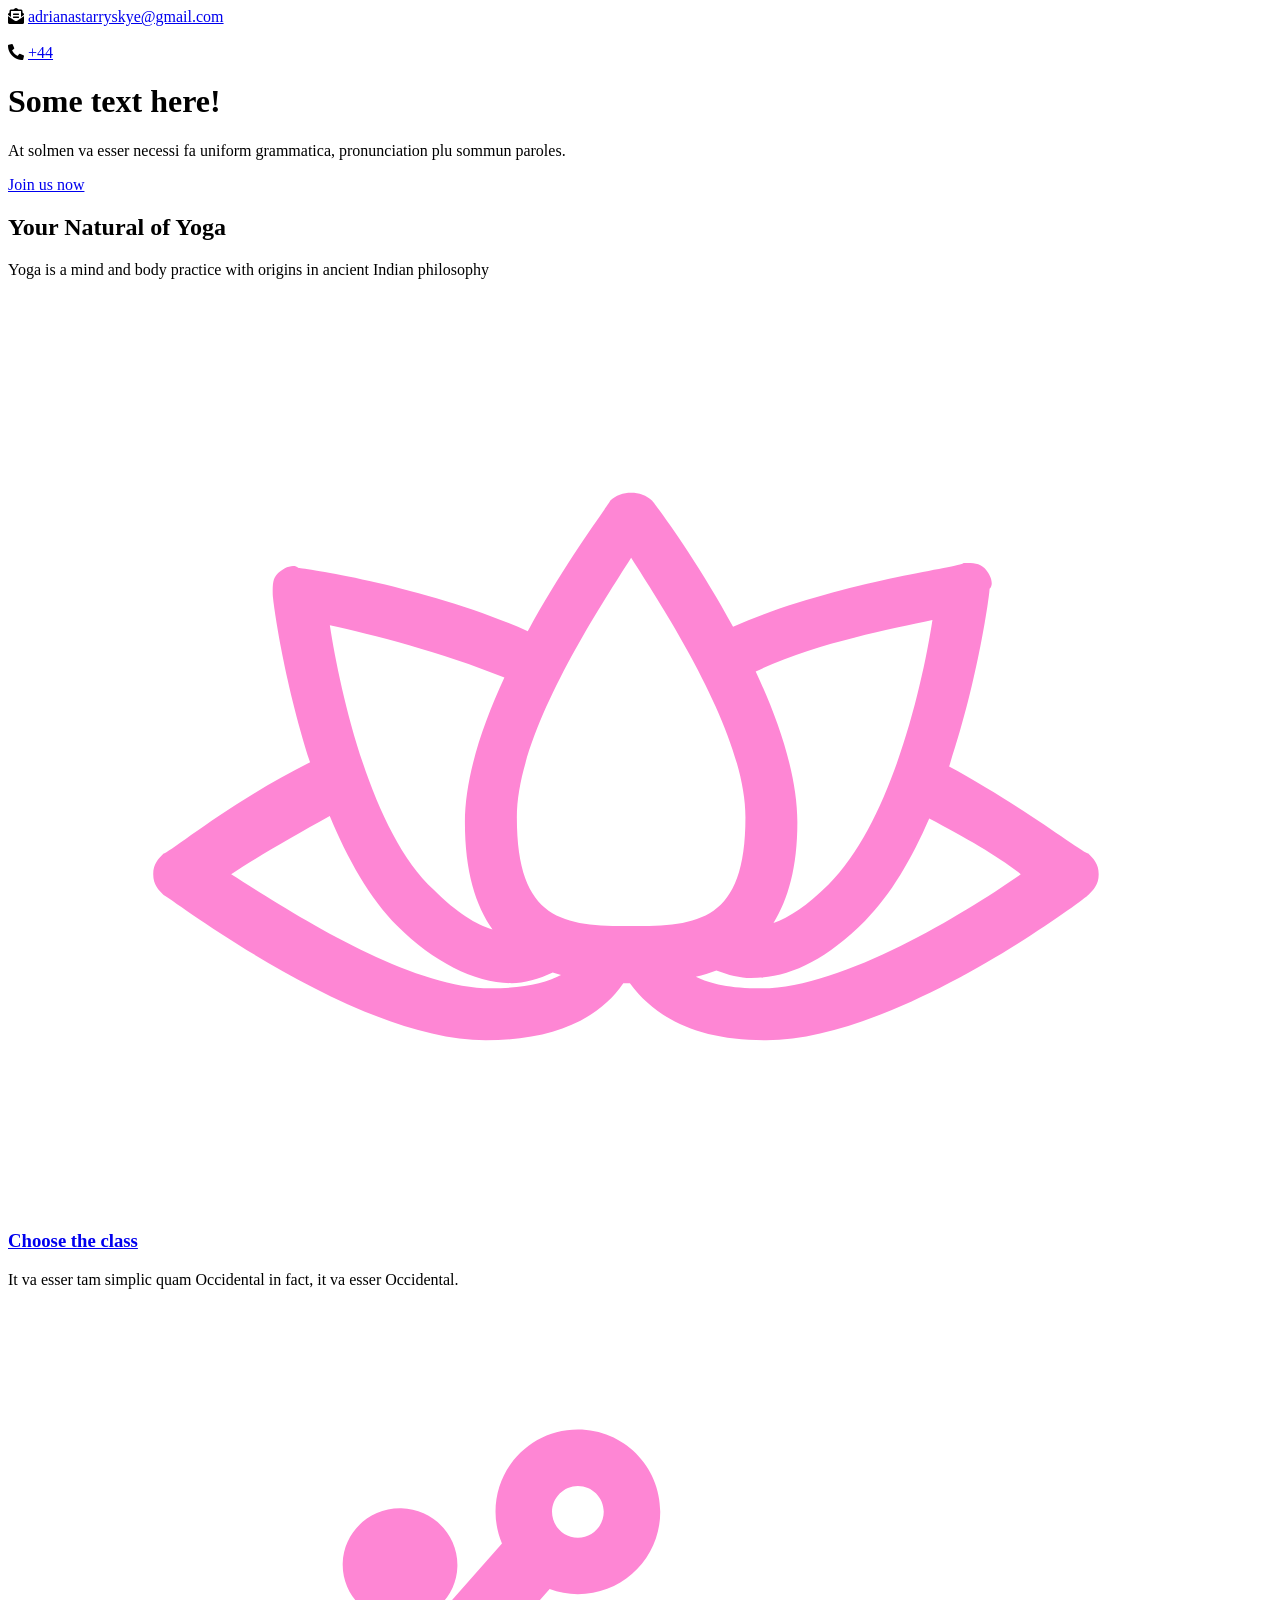
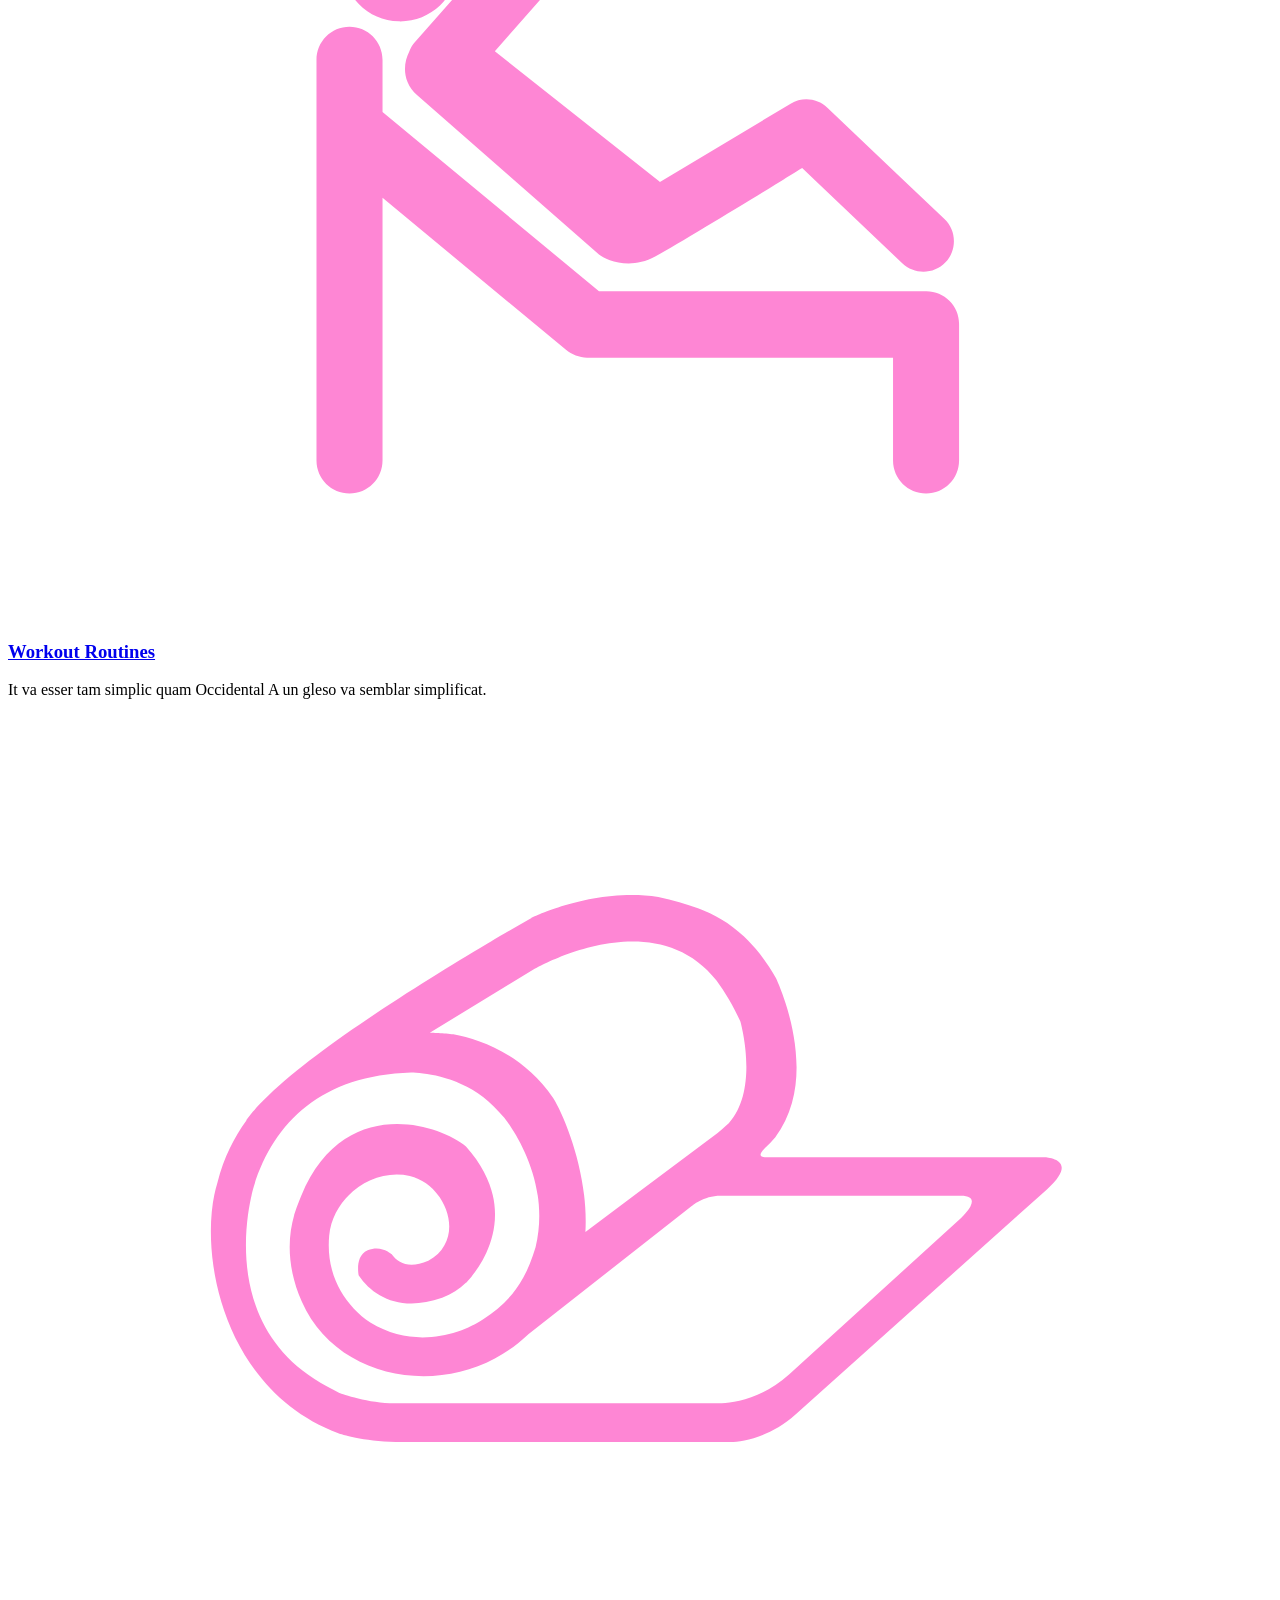
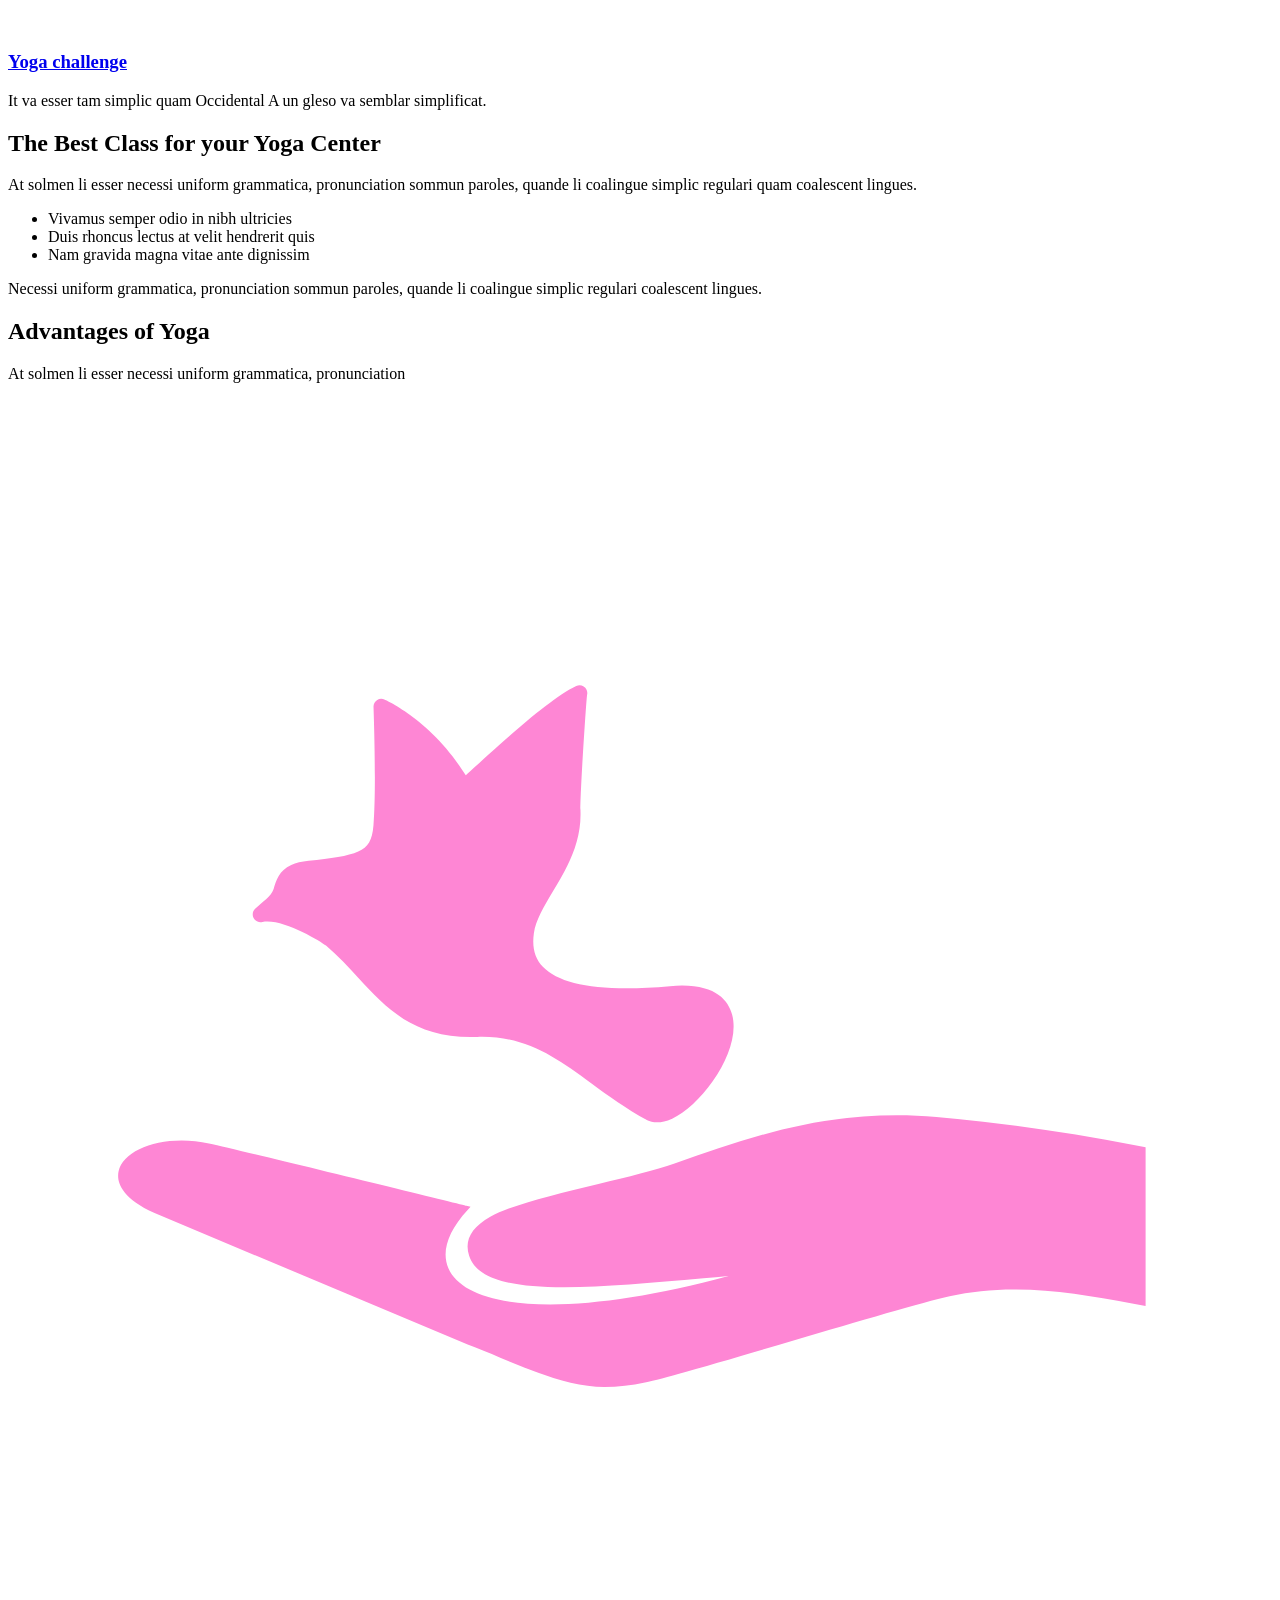
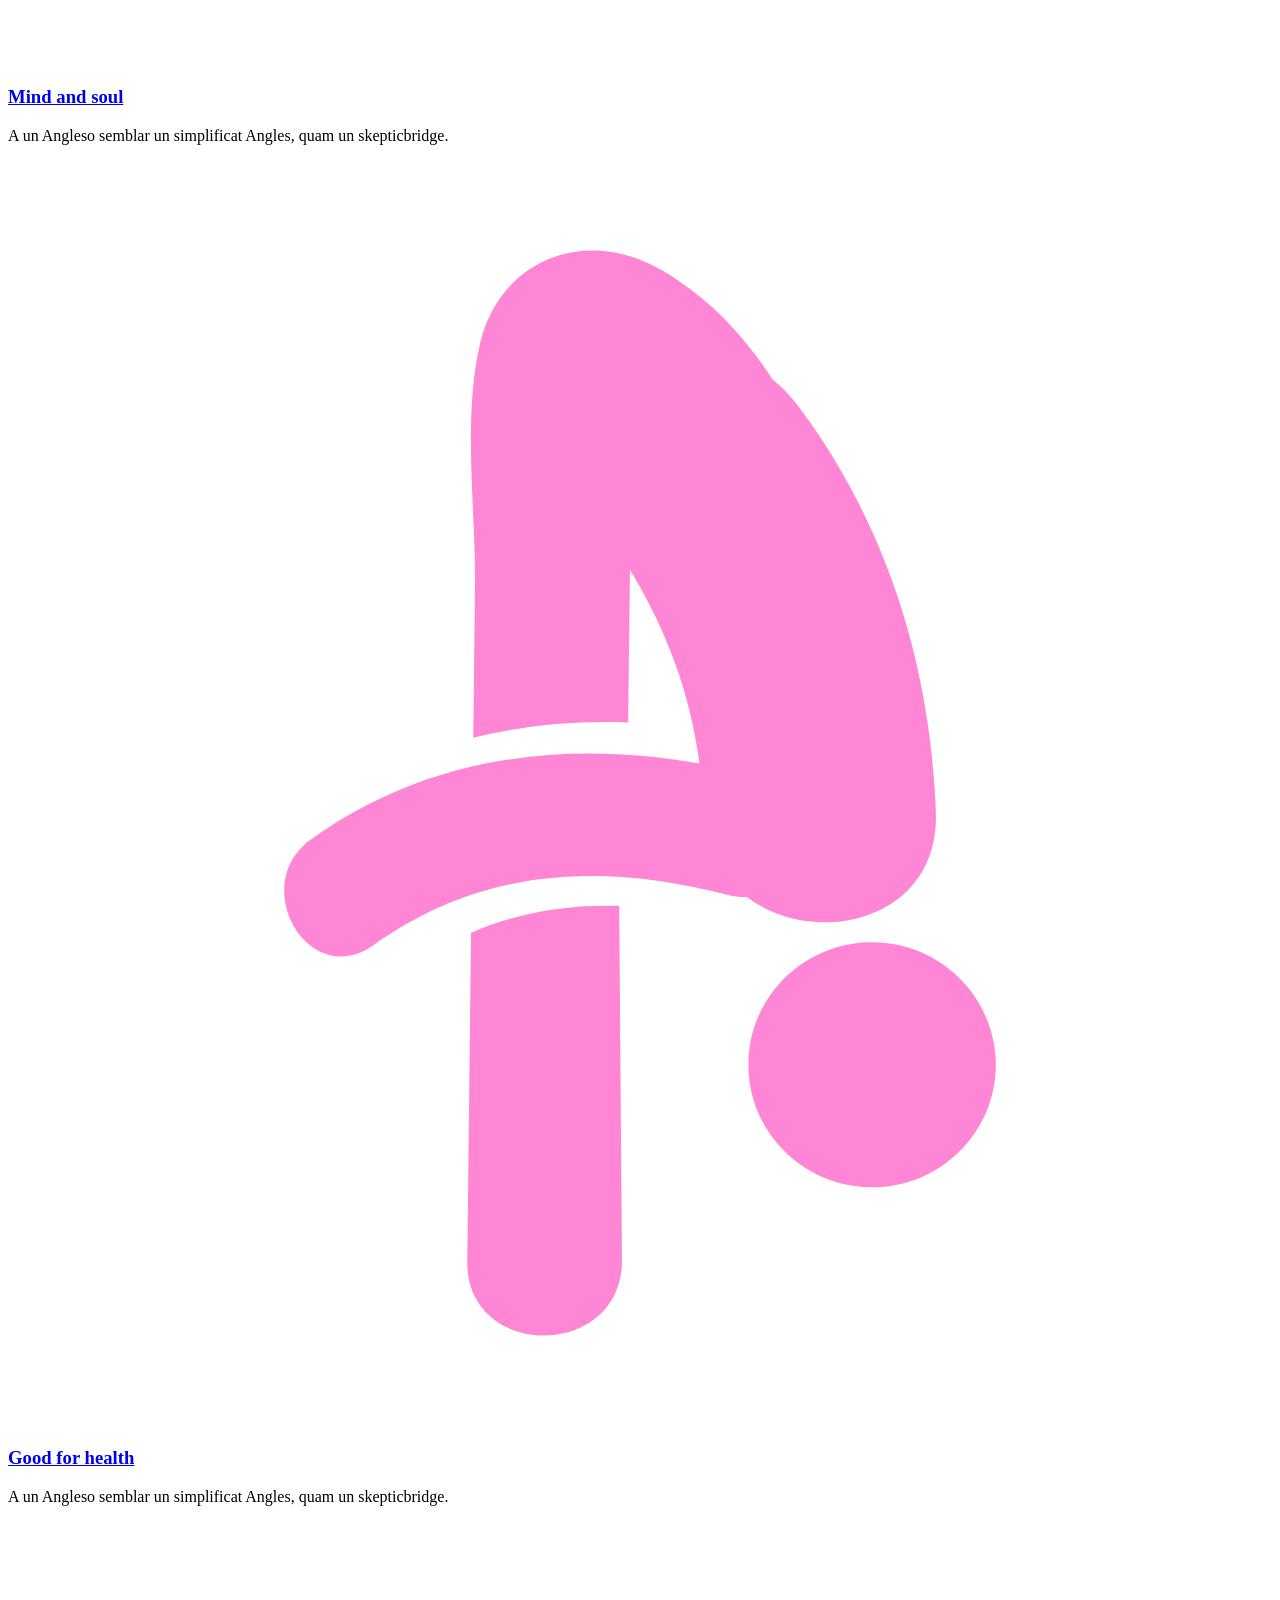
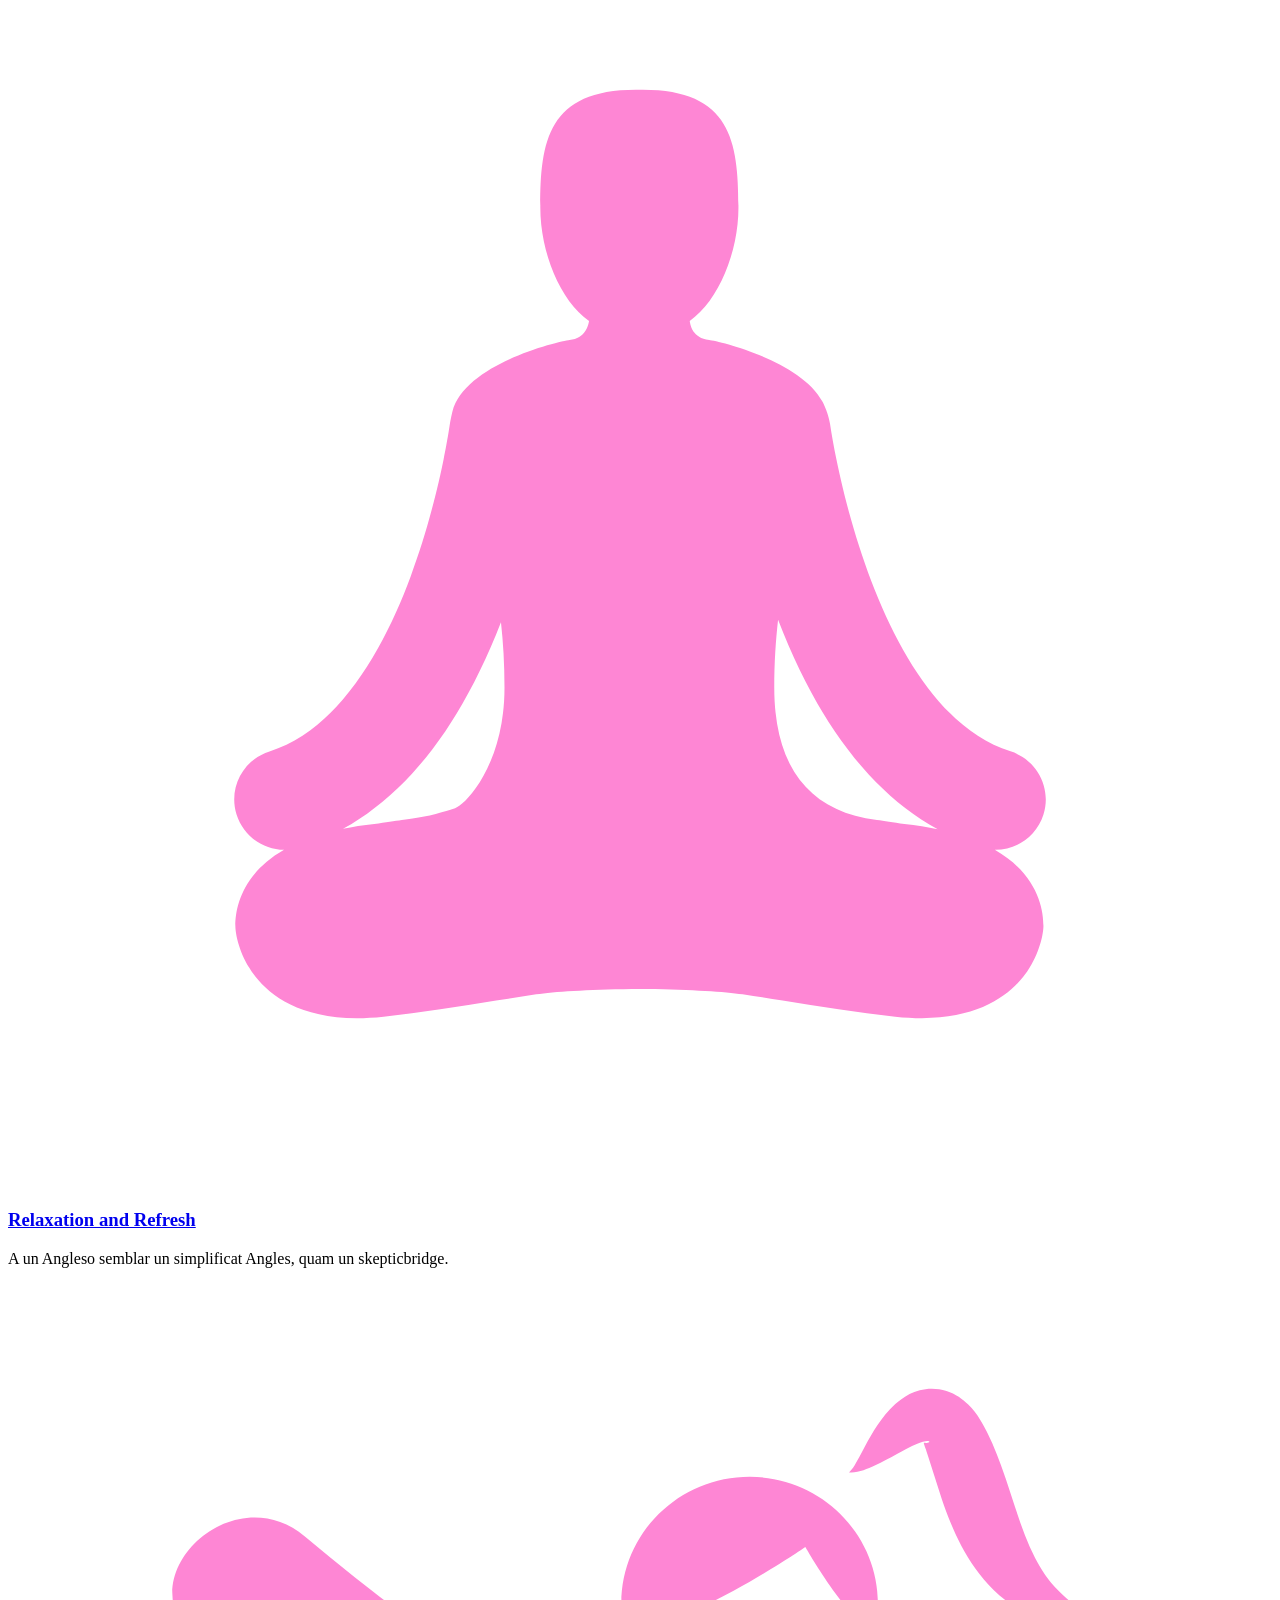
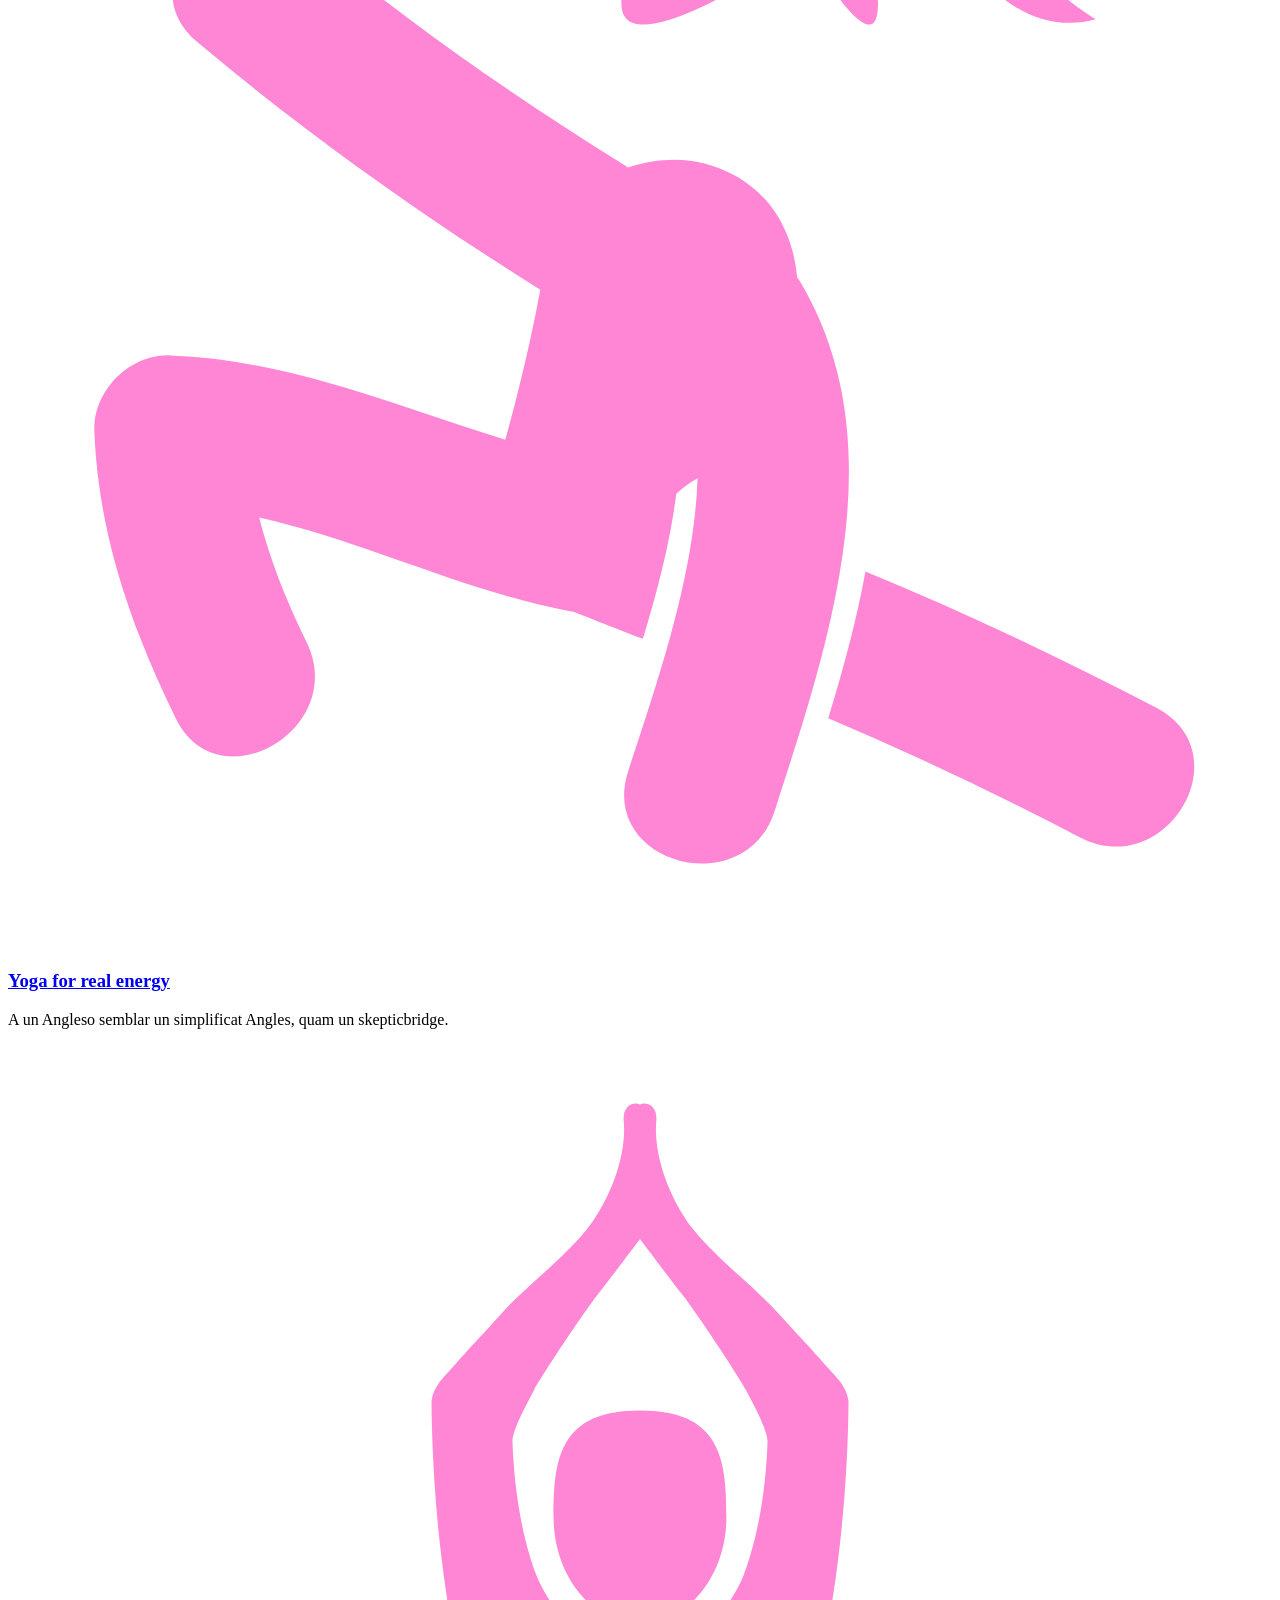
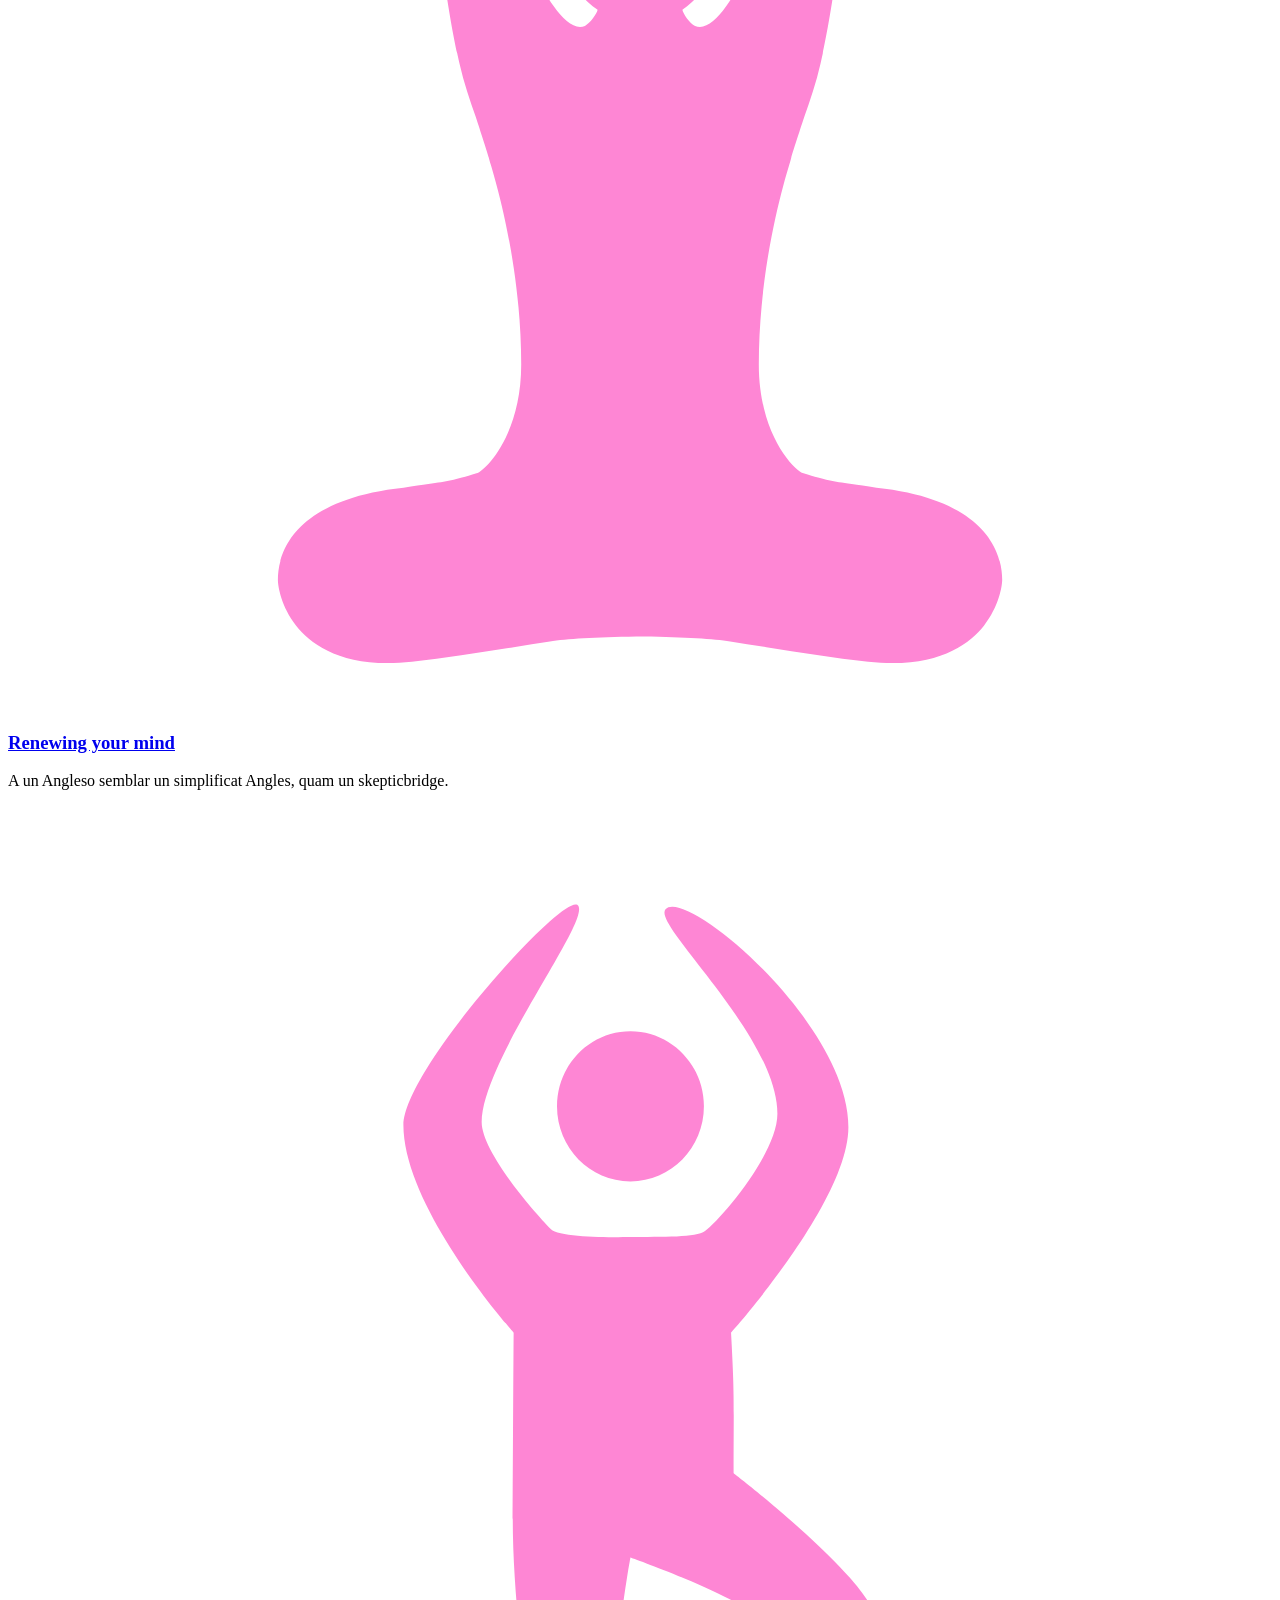
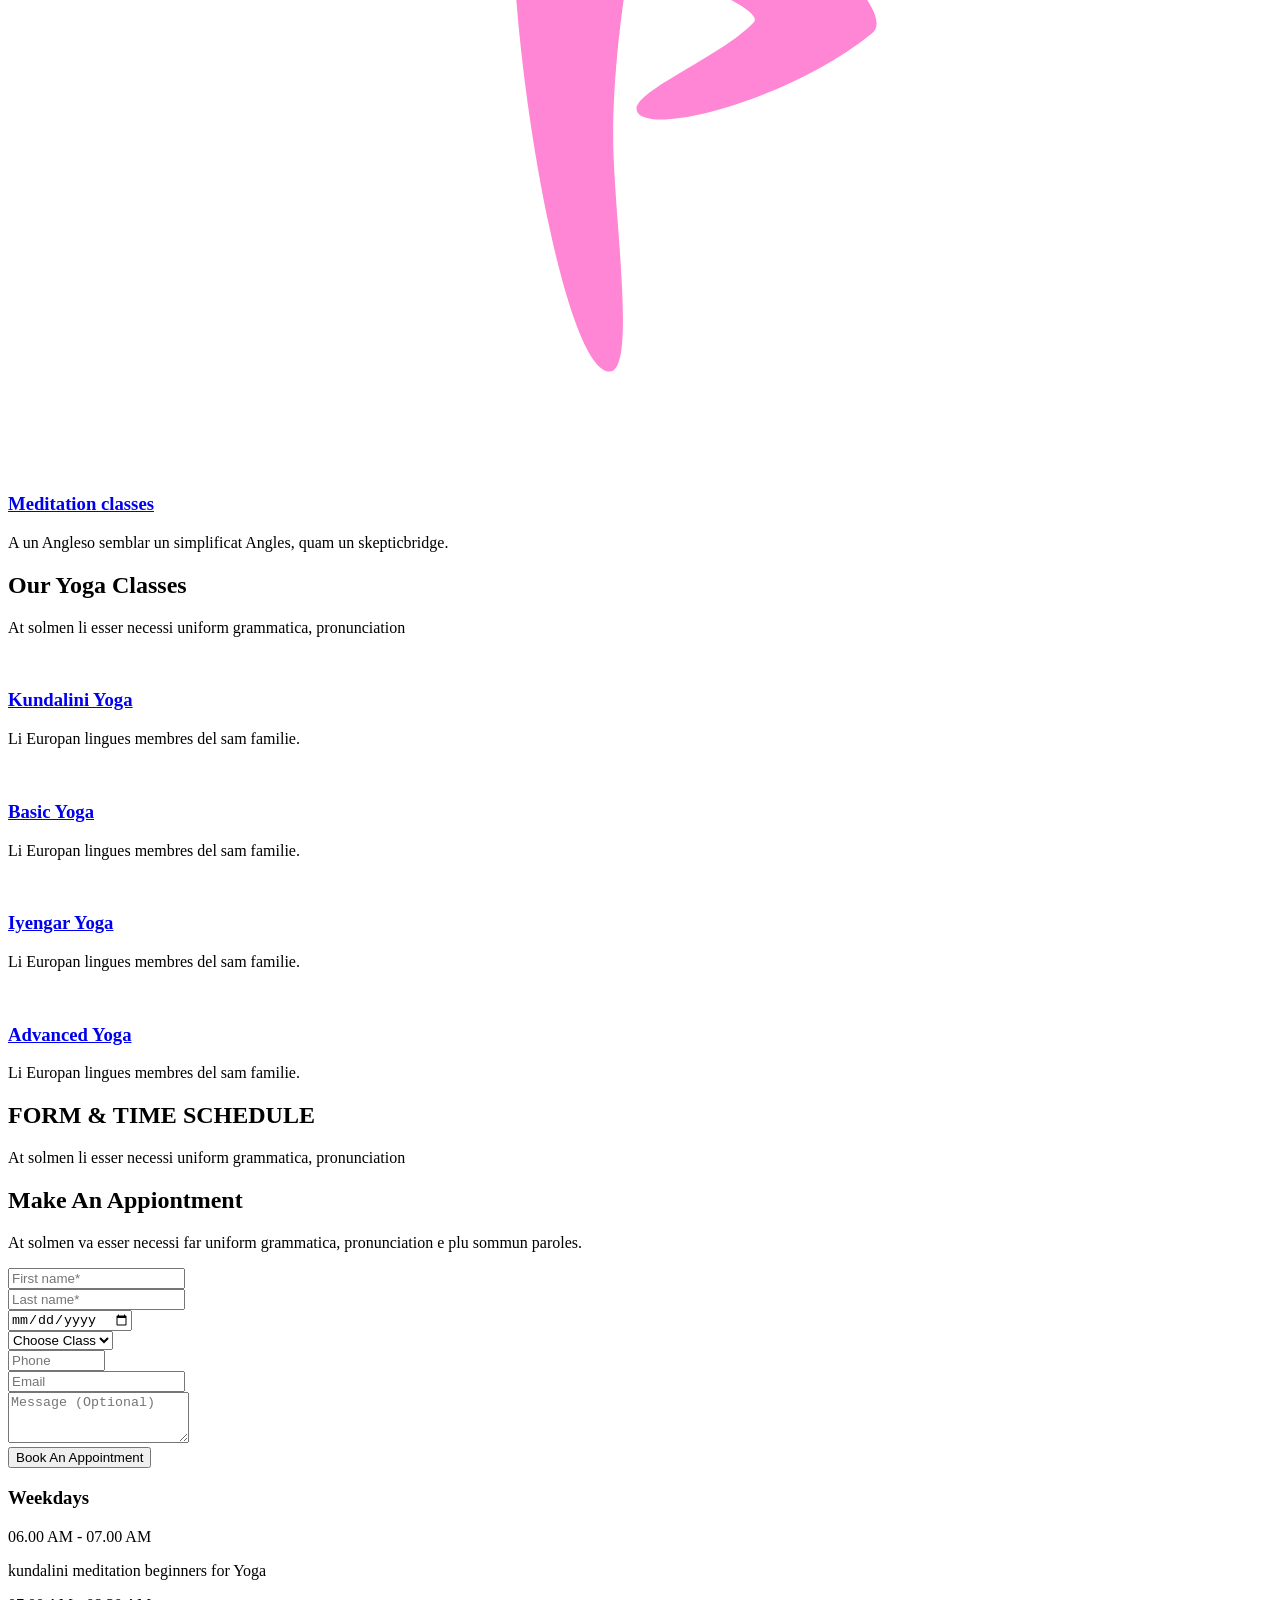
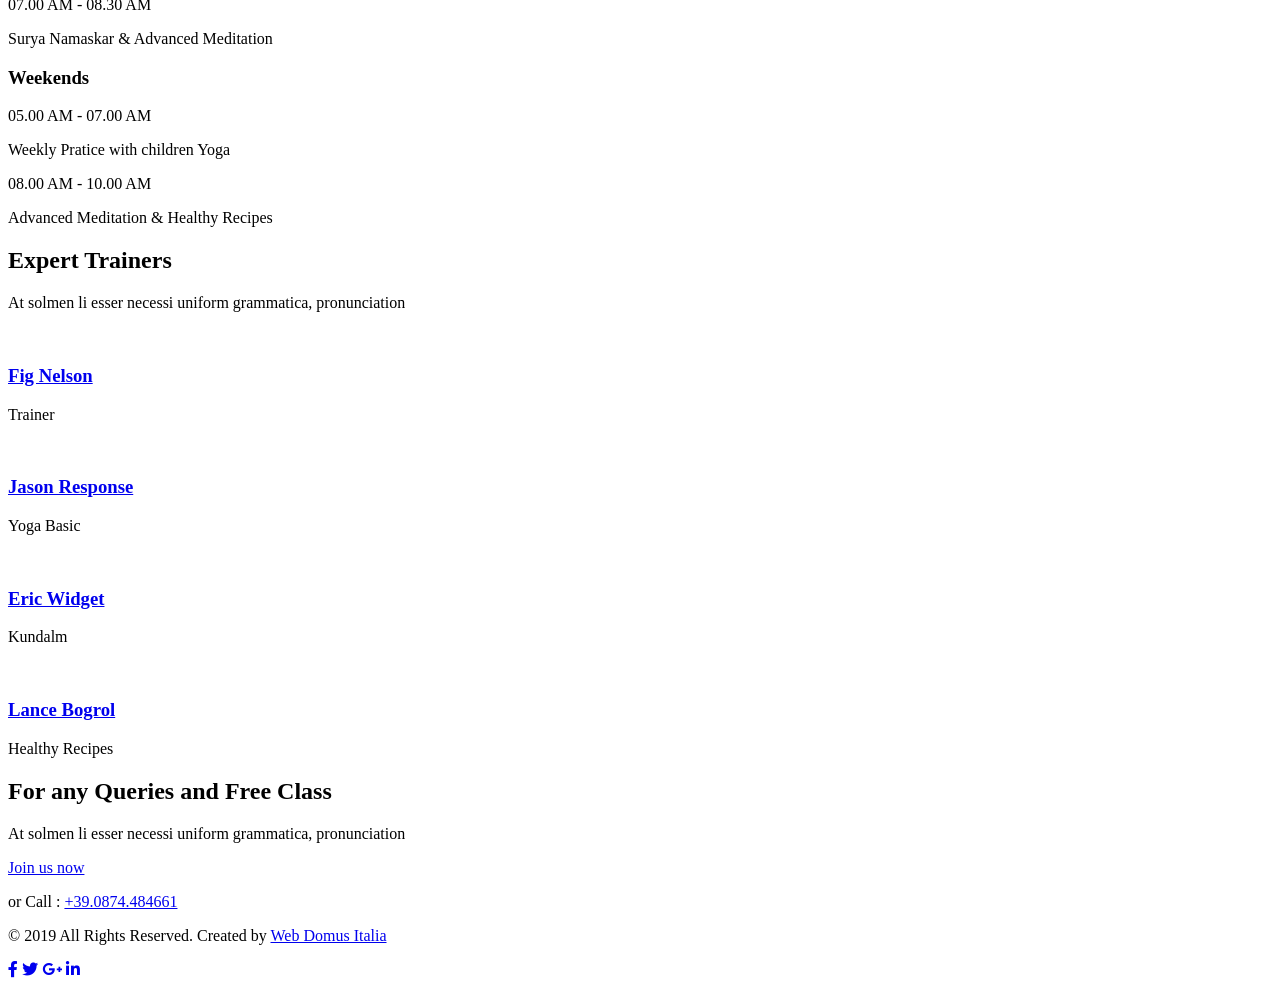
==== index.html @ e13ecb6a "Add files via upload" ====
<!DOCTYPE html>
<html lang="en">
  <head>
    <!-- Required meta tags -->
    <meta charset="utf-8">
    <meta name="viewport" content="width=device-width, initial-scale=1, shrink-to-fit=no">
    <meta name="description" content="Free Template">

    <!-- Bootstrap CSS -->
    <link rel="stylesheet" type="text/css" href="bootstrap/css/bootstrap.min.css">
    <link rel="stylesheet" type="text/css" href="bootstrap/css/bootstrap-grid.css">

    <!--Stylesheet-->
    <link rel="stylesheet" type="text/css" href="css/normailze.css">
    <link rel="stylesheet" type="text/css" href="css/style.css">
    <link rel="stylesheet" type="text/css" href="css/responsive.css">

    <!--Font-->
    <link rel="stylesheet" type="text/css" href="font/web-font.css">
    <link href="https://cdnjs.cloudflare.com/ajax/libs/font-awesome/5.10.2/css/all.min.css" rel="stylesheet">

    <title>Starry Sky Readings</title>
  </head>
  <body>
    <div class="main-container yoga-template">
      <!--Banner section-->
      <div class="banner">
        <div class="banner-overlay"></div>
        <div class="inside-container top-bar">
          <div class="row">
            <div class="col-md-4 top-bar-left order-2 order-md-12">
              <i class="fas fa-envelope-open-text"></i> 
              <a href="mailto:info@webdomus.net">adrianastarryskye@gmail.com
                </a>
            </div>    
            <div class="col-md-4 logo order-1 order-md-12">
              <img class="logo-img" src="img/logo1.png" alt="">
            </div> 
            <div class="col-md-4 top-bar-right order-3 order-md-12">
              <i class="fas fa-phone-alt"></i> 
              <a href="tel:+39.0874.484661">+44 </a>
            </div>       
          </div>      
        </div>
        <div class="inside-container banner-content">
          <div class="row">
            <div class="col-12 content-col">
              <h1 class="site-title">Some text here!</h1>
              <p class="site-title-desc">At solmen va esser necessi fa uniform grammatica, pronunciation plu sommun paroles.</p>
              <a class="banner-btn" href="#">Join us now</a>
            </div>
          </div>
        </div>
      </div>
      <!--Service-->
      <div class="inside-container service-section">
        <div class="row sections-detail">
          <div class="col-12">
            <h2 class="section-title">Your Natural of Yoga</h2>
            <p class="section-title-desc">Yoga is a mind and body practice with origins in ancient Indian philosophy</p>
          </div>
        </div>
        <div class="row service-detail">
         
            <div class="col-lg-4">
              <svg version="1.1" class="service-detail-img" id="Layer_1" xmlns="http://www.w3.org/2000/svg" xmlns:xlink="http://www.w3.org/1999/xlink" x="0px" y="0px"
                         viewBox="0 0 90 65" style="enable-background:new 0 0 90 65;" xml:space="preserve">
                      <g id="Icon_3_">
                        <g>
                          <path style="fill-rule:evenodd;clip-rule:evenodd;fill:#FE86D4;" d="M76.92,39.764c-0.337,0-4.672-3.362-9.909-6.196
                            c2.071-6.184,2.881-12.203,2.881-12.646c0.37-0.369,0-1.108-0.37-1.478c-0.37-0.369-0.74-0.369-1.479-0.369
                            c-0.348,0.347-9.207,1.352-16.416,4.544c-2.682-4.936-5.582-8.782-5.778-8.978c-0.74-0.739-2.219-0.739-2.959,0
                            c-0.2,0.396-3.17,4.323-5.881,9.295c-7.187-3.195-15.964-4.492-16.312-4.492c-0.37-0.369-1.11,0-1.479,0.37
                            c-0.37,0.369-0.37,0.739-0.37,1.478c0,0.428,0.747,6.037,2.659,11.977c-5.763,2.889-10.076,6.495-10.427,6.495
                            c-0.37,0.369-0.74,0.739-0.74,1.478c0,0.739,0.37,1.108,0.74,1.478c0.74,0.369,13.686,10.344,22.933,10.344
                            c4.701,0,7.979-1.411,9.798-4.064h0.47c1.964,2.653,5.001,4.064,9.706,4.064c9.247,0,22.563-9.975,22.933-10.344
                            c0.37-0.37,0.74-0.739,0.74-1.478C77.66,40.503,77.29,40.134,76.92,39.764z M65.823,23.139c-0.74,4.803-2.959,14.408-7.398,18.842
                            c-1.539,1.537-2.815,2.346-3.921,2.741c1.036-1.685,1.701-3.949,1.701-7.175c0-3.318-1.295-7.16-2.967-10.74
                            C57.512,24.765,62.846,23.801,65.823,23.139z M35.344,27.24c-1.59,3.44-2.811,7.094-2.811,10.307c0,3.506,0.762,5.919,1.968,7.633
                            c-1.165-0.355-2.519-1.164-4.187-2.83c-4.439-4.064-6.658-14.039-7.398-18.842C25.879,24.166,30.887,25.411,35.344,27.24z
                             M34.379,49.37c-5.915,0-14.422-5.542-18.491-8.128c1.805-1.201,4.346-2.649,7.021-4.138c1.254,3.019,2.833,5.856,4.816,7.832
                            C30.314,47.522,33.273,49,35.862,49c0.877,0,1.953-0.299,2.926-0.761c0.196,0.063,0.388,0.126,0.588,0.177
                            C38.307,48.974,36.743,49.37,34.379,49.37z M44.37,44.937c-4.809,0-8.138-0.37-8.138-7.758c0-5.911,5.548-14.408,8.138-18.472
                            c2.589,4.064,8.138,12.561,8.138,18.472C52.507,44.567,49.178,44.937,44.37,44.937z M53.617,49.37
                            c-2.193,0-3.628-0.34-4.642-0.835c0.503-0.118,0.995-0.266,1.465-0.443c0.84,0.322,1.705,0.54,2.437,0.54
                            c2.589,0,5.179-1.109,8.138-4.064c1.861-1.858,3.362-4.474,4.579-7.285c2.719,1.426,5.075,2.808,6.518,3.96
                            C68.412,43.828,59.535,49.37,53.617,49.37z"/>
                        </g>
                      </g>
                      </svg>
              <a href="#"><h3 class="service-title">Choose the class</h3></a>
              <p class="service-desc">It va esser tam simplic quam Occidental in fact, it va esser Occidental.</p>
          </div>
          <div class="col-lg-4">
            <svg version="1.1" class="service-detail-img" id="Layer_1" xmlns="http://www.w3.org/2000/svg" xmlns:xlink="http://www.w3.org/1999/xlink" x="0px" y="0px"
               viewBox="0 0 90 65" style="enable-background:new 0 0 90 65;" xml:space="preserve">
            <g id="Icon_4_">
              <g>
                <path style="fill-rule:evenodd;clip-rule:evenodd;fill:#FE86D4;" d="M65.393,41.745c-0.073,0-23.313,0-23.313,0L26.667,28.974
                  v-3.708c0-1.309-1.066-2.351-2.351-2.351c-1.309,0-2.351,1.066-2.351,2.351V53.79c0,1.309,1.066,2.351,2.351,2.351
                  c1.309,0,2.351-1.066,2.351-2.351V35.081l13.062,10.833c0.412,0.339,0.945,0.557,1.502,0.557h21.786v7.319
                  c0,1.309,1.066,2.351,2.351,2.351c1.309,0,2.351-1.066,2.351-2.351v-9.694C67.743,42.812,66.677,41.745,65.393,41.745z
                   M27.83,22.527c2.229,0.049,4.12-1.696,4.168-3.926c0.048-2.23-1.745-4.071-3.999-4.12c-2.254-0.048-4.12,1.697-4.168,3.926
                  C23.783,20.637,25.577,22.479,27.83,22.527z M28.994,23.981c-0.194,0.218-0.339,0.46-0.436,0.727
                  c-0.388,0.751-0.557,2.06,0.582,3.078L42.08,39.128c0.436,0.364,2.181,1.139,3.999,0.145c2.666-1.478,10.469-6.301,10.469-6.301
                  l7.125,6.786c0.872,0.824,2.254,0.8,3.078-0.073c0.824-0.872,0.8-2.254-0.073-3.078l-8.336-7.925
                  c-0.703-0.679-1.769-0.8-2.617-0.291l-9.306,5.574c-0.048-0.048-0.097-0.097-0.17-0.145L34.664,24.66l3.902-4.435
                  c0.63,0.242,1.309,0.364,2.011,0.364c3.247,0,5.865-2.617,5.865-5.865c0-3.248-2.617-5.865-5.865-5.865
                  c-3.247,0-5.865,2.617-5.865,5.865c0,0.8,0.17,1.551,0.46,2.254L28.994,23.981z M40.577,12.882c1.018,0,1.842,0.824,1.842,1.842
                  s-0.824,1.842-1.842,1.842c-1.018,0-1.842-0.824-1.842-1.842S39.584,12.882,40.577,12.882z"/>
              </g>
            </g>
            </svg>
            <a href="#"><h3 class="service-title">Workout Routines</h3></a>
            <p class="service-desc">It va esser tam simplic quam Occidental A un gleso va semblar simplificat.</p>
          </div>
          <div class="col-lg-4">
            <svg version="1.1" class="service-detail-img" id="Layer_1" xmlns="http://www.w3.org/2000/svg" xmlns:xlink="http://www.w3.org/1999/xlink" x="0px" y="0px"
               viewBox="0 0 90 65" style="enable-background:new 0 0 90 65;" xml:space="preserve">
            <g id="Icon_5_">
              <g>
                <path style="fill-rule:evenodd;clip-rule:evenodd;fill:#FE86D4;" d="M73.807,31.482H53.889c-0.69,0,0-0.638,0-0.638l-0.007-0.002
                  c0.315-0.291,0.561-0.559,0.741-0.764c3.18-4.2,0.47-10.455,0.054-11.352c-1.486-2.617-3.294-4.055-5.108-4.788
                  c-0.141-0.052-0.278-0.1-0.442-0.171c-0.818-0.302-1.771-0.591-2.825-0.808c-4.616-0.69-8.99,1.472-9.028,1.491
                  c-3.991,2.281-14.17,8.277-18.715,12.622c-0.222,0.208-0.44,0.424-0.651,0.652c-0.167,0.177-0.32,0.348-0.464,0.517
                  c-0.038,0.047-0.079,0.088-0.115,0.135c-0.135,0.165-0.261,0.328-0.373,0.485l0.031-0.013c-0.89,1.219-1.619,2.665-2.067,4.415
                  c-1.441,4.545,0.106,14.695,8.643,17.896c0.378,0.125,2.029,0.61,4.509,0.61h23.381c0.81-0.031,2.752-0.297,4.618-1.962
                  c0-0.002,0-0.002,0.003-0.004l17.4-15.578l0.498-0.446C76.441,31.566,73.807,31.482,73.807,31.482z M37.499,18.076
                  c0.056-0.033,8.455-4.878,12.948,0.829c0.593,0.821,1.215,1.823,1.695,2.909c0.046,0.157,1.35,4.826-0.808,7.232
                  c-0.021,0.021-0.037,0.046-0.058,0.065c-0.048,0.052-0.109,0.096-0.159,0.144c-0.189,0.177-0.389,0.354-0.613,0.523l-9.391,7.026
                  c0.226-4.088-1.45-8.173-2.297-9.533c-2.171-3.144-5.231-4.185-7.106-4.532c-0.584-0.102-1.678-0.122-1.678-0.122L37.499,18.076z
                   M67.862,35.813l-12.23,11.127c-1.897,1.723-3.909,2.027-4.804,2.07H27.525c-1.828,0-3.754-0.677-3.928-0.738
                  c-0.569-0.276-1.169-0.601-1.775-0.99c-6.676-4.279-4.672-12.448-4.347-13.615c0.007-0.019,0.011-0.037,0.018-0.057
                  c0.015-0.057,0.028-0.095,0.028-0.095l-0.002-0.001c1.435-4.548,4.818-7.862,11.184-8.055c0.795,0.015,3.099,0.203,5.148,1.757
                  c0.505,0.412,1.008,0.895,1.502,1.48c0.977,1.263,3.243,4.942,2.211,9.195c-0.831,2.789-2.038,3.994-3.701,5.115
                  c-1.665,1.123-4.966,2.156-8.067,0.258c-1.807-1.238-3.184-3.361-2.927-6.18c0.259-2.817,3.158-4.856,5.74-4.252
                  c2.584,0.603,4.106,4.481,1.32,6.034c-1.312,0.558-2.105,0.227-2.625-0.485l-0.001,0.004c0,0-0.747-0.696-1.695-0.266
                  c-0.938,0.428-0.637,1.764-0.633,1.787c1.023,1.506,2.989,2.632,5.936,1.591c0.679-0.239,1.232-0.614,1.691-1.066h0.007
                  c0,0,0.045-0.046,0.108-0.113c0.1-0.104,0.194-0.215,0.285-0.328c1.014-1.251,3.395-5.016-0.393-9.268
                  c-2.209-1.772-9.049-3.675-11.907,3.96c-0.106,0.252-0.201,0.511-0.283,0.784c-0.013,0.039-0.028,0.069-0.041,0.108
                  c0.003,0.002,0.003,0,0.005,0.002c-0.502,1.729-0.5,3.84,0.533,6.193c2.296,5.23,8.926,6.636,13.748,4.051
                  c0.874-0.468,1.665-1.047,2.368-1.713l-0.004,0.006l11.654-9.152c0,0,0.815-0.736,2.065-0.736h17.09
                  C69.5,34.224,68.059,35.629,67.862,35.813z"/>
              </g>
            </g>
            </svg>
            <a href="#"><h3 class="service-title">Yoga challenge</h3></a>
            <p class="service-desc">It va esser tam simplic quam Occidental A un gleso va semblar simplificat.</p>
          </div>
        </div>
      </div>
      <!--Class Yoga Center-->
      <div class="best-class-club">
        <div class="row best-class-sections-detail">
          <div class="col-lg-6 best-class-club-desc">
            <div class="row">
              <div class="col-lg-4">
                
              </div>
              <div class="col-lg-8 detail-col-club">
                <h2 class="club-section-title">The Best Class for your Yoga Center</h2>
                <p>At solmen li esser necessi uniform grammatica, pronunciation sommun paroles, quande li coalingue simplic regulari quam coalescent lingues.</p>
                <ul>
                  <li>Vivamus semper odio in nibh ultricies</li>
                  <li>Duis rhoncus lectus at velit hendrerit quis</li>
                  <li>Nam gravida magna vitae ante dignissim</li>
                </ul>
                <p>Necessi uniform grammatica, pronunciation sommun paroles, quande li coalingue simplic regulari coalescent lingues.</p>
                
              </div>
            </div>
          </div>
          <div class="col-lg-6 best-class-club-img">

          </div>
        </div>
      </div>
      <!--Advantages-->
      <div class="advantages-section">
        <div class="row sections-detail">
          <div class="col-12">
            <h2 class="section-title">Advantages of Yoga</h2>
            <p class="section-title-desc">At solmen li esser necessi uniform grammatica, pronunciation</p>
          </div>
        </div>
        <div class="row advantages-detail">
          <div class="col-lg-5">
            <div class="row">
              <div class="col-12">
                <div class="advantages-detail-soul">
                  <div class="advantages-detail-img">
                    <svg version="1.1" id="Layer_1" xmlns="http://www.w3.org/2000/svg" xmlns:xlink="http://www.w3.org/1999/xlink" x="0px" y="0px"
                         viewBox="0 0 50 50" style="enable-background:new 0 0 50 50;" xml:space="preserve">
                      <g id="Icon_6_">
                        <g>
                          <path style="fill-rule:evenodd;clip-rule:evenodd;fill:#FE86D4;" d="M10.065,20.685c0.763-0.161,2.295,0.756,2.514,0.936
                            c0.482,0.418,0.889,0.856,1.283,1.281c1.154,1.243,2.244,2.418,4.699,2.332c1.912-0.067,3.115,0.813,4.508,1.832
                            c0.672,0.492,1.367,1,2.202,1.453c0.004,0.002,0.009,0.005,0.015,0.007c0.192,0.091,0.519,0.156,0.985-0.056c0,0,0,0,0,0
                            c1.165-0.531,2.756-2.672,2.374-4.111c-0.16-0.603-0.717-1.289-2.461-1.133c-2.627,0.232-4.318-0.027-5.027-0.771
                            c-0.317-0.332-0.433-0.762-0.356-1.314c0.073-0.523,0.403-1.073,0.751-1.656c0.527-0.88,1.124-1.878,1.095-3.142
                            c-0.015-0.692,0.221-4.335,0.26-4.64c0.016-0.065,0.01-0.137-0.021-0.202c-0.071-0.152-0.252-0.218-0.405-0.148
                            c-0.002,0-0.003,0.001-0.004,0.002c-1.044,0.491-3.016,2.296-4.194,3.374c-0.061,0.056-0.119,0.109-0.175,0.159
                            c-1.307-2.138-3.138-2.965-3.219-3c-0.096-0.043-0.208-0.033-0.296,0.027c-0.088,0.059-0.138,0.159-0.134,0.265
                            c0.001,0.032,0.122,3.206-0.003,4.688c-0.049,0.583-0.207,0.854-0.603,1.035c-0.406,0.185-1.078,0.28-1.962,0.365
                            c-0.279,0.027-0.503,0.081-0.687,0.164c-0.488,0.222-0.599,0.611-0.697,0.954c-0.079,0.275-0.468,0.535-0.731,0.783
                            c-0.123,0.116-0.128,0.309-0.012,0.432C9.845,20.683,9.96,20.712,10.065,20.685z M44.635,29.528
                            c-2.723-0.527-5.31-0.896-7.91-1.13c-0.517-0.046-1.04-0.07-1.556-0.07c-3.377,0-6.135,0.971-8.802,1.911
                            c-0.752,0.265-1.849,0.529-3.012,0.81c-1.697,0.409-3.451,0.832-4.278,1.298c-0.749,0.422-1.031,0.938-0.839,1.533
                            c0.281,0.868,1.443,1.255,3.767,1.255c1.553,0,3.472-0.172,5.504-0.354c0.326-0.029,0.658-0.059,0.993-0.089
                            c-2.778,0.746-5.148,1.124-7.056,1.124c-2.191,0-3.621-0.508-4.025-1.431c-0.286-0.652-0.015-1.472,0.761-2.309l0.115-0.124
                            l-0.165-0.041c-0.085-0.021-8.558-2.108-10.182-2.464c-0.358-0.078-0.722-0.118-1.081-0.118c-1.291,0-2.34,0.512-2.494,1.217
                            c-0.075,0.341,0.01,1.008,1.423,1.656l12.385,5.204c0.413,0.152,0.838,0.329,1.288,0.516c1.375,0.571,2.797,1.161,4.118,1.161
                            c0.55,0,1.076-0.057,1.608-0.175c0.959-0.212,3.38-0.927,5.943-1.685c2.495-0.737,5.076-1.5,6.108-1.732
                            c0.81-0.182,1.645-0.27,2.553-0.27c1.565,0,3.1,0.263,4.666,0.555l0.533,0.1v-6.277L44.635,29.528z"/>
                        </g>
                      </g>
                    </svg>
                  </div>
                  <a href="#"><h3 class="advantages-detail-title">Mind and soul</h3></a>
                  <p class="advantages-detail-desc">A un Angleso  semblar un simplificat Angles, quam un skepticbridge.</p>
                </div> 
              </div>              
            </div>
            <div class="row">
              <div class="col-12">
                <div class="advantages-detail-health">
                  <div class="advantages-detail-img">                   
                    <svg version="1.1" id="Layer_1" xmlns="http://www.w3.org/2000/svg" xmlns:xlink="http://www.w3.org/1999/xlink" x="0px" y="0px"
                       viewBox="0 0 50 50" style="enable-background:new 0 0 50 50;" xml:space="preserve">
                      <g id="Icon_10_">
                        <g>
                          <path style="fill-rule:evenodd;clip-rule:evenodd;fill:#FE86D4;" d="M36.703,25.762c-0.205-5.767-1.926-11.358-5.408-16.024
                            c-0.313-0.418-0.669-0.788-1.057-1.105c-1.189-1.821-2.692-3.417-4.646-4.455c-2.905-1.543-6.139-0.19-6.907,2.991
                            c-0.719,2.98-0.175,6.641-0.212,9.67c-0.022,1.991-0.046,3.983-0.068,5.973c1.925-0.476,3.968-0.685,6.127-0.603
                            c0.023-2.014,0.046-4.026,0.07-6.038c1.445,2.369,2.392,4.908,2.754,7.659c-5.369-0.938-10.769-0.285-15.362,2.998
                            c-2.535,1.81-0.095,6.018,2.469,4.186c4.285-3.062,9.034-3.285,14.026-1.978c0.262,0.069,0.506,0.085,0.741,0.079
                            C31.93,31.166,36.857,30.069,36.703,25.762z M18.317,30.524c-0.05,4.334-0.1,8.671-0.15,13.005c-0.044,3.909,6.076,3.906,6.12,0
                            l-0.109-14.065C22.052,29.396,20.116,29.751,18.317,30.524z M34.182,30.904c-2.706,0-4.896,2.172-4.896,4.847
                            c0,2.678,2.192,4.849,4.896,4.849c2.702,0,4.893-2.171,4.893-4.849C39.075,33.075,36.884,30.904,34.182,30.904z"/>
                        </g>
                      </g>
                    </svg>
                  </div>
                  <a href="#"><h3 class="advantages-detail-title">Good for health</h3></a>
                  <p class="advantages-detail-desc">A un Angleso  semblar un simplificat Angles, quam un skepticbridge.</p>
                </div>
              </div>              
            </div>
            <div class="row">
              <div class="col-12">
                <div class="advantages-detail-relax">
                  <div class="advantages-detail-img">                    
                    <svg version="1.1" id="Layer_1" xmlns="http://www.w3.org/2000/svg" xmlns:xlink="http://www.w3.org/1999/xlink" x="0px" y="0px"
                       viewBox="0 0 50 50" style="enable-background:new 0 0 50 50;" xml:space="preserve">
                      <g id="Icon_8_">
                        <g>
                          <path style="fill-rule:evenodd;clip-rule:evenodd;fill:#FE86D4;" d="M40.96,35.306c0.33-1.05-0.254-2.169-1.303-2.499
                            c-4.685-1.473-6.675-9.866-7.141-12.961c-0.068-0.438-0.295-0.864-0.295-0.864c-0.86-1.638-4.117-2.402-4.484-2.446
                            c-0.658-0.079-0.742-0.583-0.77-0.754c1.15-0.8,1.927-2.732,1.927-4.477c0-2.577-0.272-4.666-3.782-4.666
                            c-0.047,0-0.227,0-0.274,0c-3.51,0-3.781,2.089-3.781,4.666c0,1.745,0.777,3.677,1.927,4.477c-0.028,0.171-0.137,0.683-0.77,0.754
                            c-0.395,0.044-4.133,0.927-4.636,2.833c0,0-0.062,0.272-0.099,0.485c-0.005,0.028-0.392,2.907-1.551,6.034
                            c-0.989,2.667-2.76,6.032-5.584,6.92c-1.05,0.33-1.633,1.449-1.303,2.499c0.265,0.844,1.04,1.386,1.878,1.395
                            c-1.679,0.966-1.925,2.313-1.925,3.011c0,0.277,0.143,1.179,0.799,2.01c0.588,0.747,1.761,1.637,4.005,1.637
                            c0.337,0,0.693-0.02,1.059-0.059c1.493-0.161,2.999-0.402,4.454-0.635c0.528-0.085,1.056-0.169,1.585-0.25
                            c0.704-0.108,1.974-0.18,3.772-0.213h0.617c1.799,0.033,3.068,0.105,3.772,0.213c0.529,0.081,1.057,0.165,1.585,0.25
                            c1.456,0.233,2.961,0.474,4.454,0.635c0.366,0.039,0.722,0.059,1.059,0.059c2.244,0,3.417-0.89,4.005-1.637
                            c0.655-0.831,0.799-1.733,0.799-2.01c0-0.698-0.246-2.045-1.925-3.011c0.009,0,0.019,0.001,0.028,0.001
                            C39.907,36.702,40.693,36.158,40.96,35.306z M17.684,35.054c-1.01,0.315-1.243,0.348-2.107,0.47
                            c-0.281,0.039-0.627,0.089-1.085,0.16c-0.449,0.048-0.86,0.112-1.239,0.189c2.598-1.436,4.694-4.174,6.247-8.17
                            c0.087,0.779,0.14,1.636,0.14,2.579C19.64,33.358,18.082,34.93,17.684,35.054z M35.459,35.684
                            c-0.458-0.071-0.803-0.125-1.085-0.16c-2.722-0.335-4.063-2.166-4.063-5.242c0-0.984,0.058-1.875,0.151-2.679
                            c1.563,4.065,3.681,6.843,6.314,8.286C36.376,35.805,35.939,35.735,35.459,35.684z"/>
                        </g>
                      </g>
                    </svg>
                  </div>
                  <a href="#"><h3 class="advantages-detail-title">Relaxation and Refresh</h3></a>
                  <p class="advantages-detail-desc">A un Angleso  semblar un simplificat Angles, quam un skepticbridge.</p>
                </div>
              </div>              
            </div>
          </div>
          <div class="col-lg-2">
            <!--Middle-->
          </div>
          <div class="col-lg-5">
            <div class="row">
              <div class="col-12">
                <div class="advantages-detail-energy">
                  <div class="advantages-detail-img">   
                    <svg version="1.1" id="Layer_1" xmlns="http://www.w3.org/2000/svg" xmlns:xlink="http://www.w3.org/1999/xlink" x="0px" y="0px"
                       viewBox="0 0 50 50" style="enable-background:new 0 0 50 50;" xml:space="preserve">
                      <g id="Icon_9_">
                        <g>
                          <path style="fill-rule:evenodd;clip-rule:evenodd;fill:#FE86D4;" d="M31.54,10.4c0,0,2.875,5.005,2.875,2.237
                            c0-2.766-2.274-5.009-5.075-5.009c-2.802,0-5.075,2.242-5.075,5.009C24.264,15.405,31.54,10.4,31.54,10.4z M35.164,6.723
                            c0.274-0.151,0.542-0.294,0.783-0.395c0.234-0.101,0.473-0.147,0.498-0.092c0.014,0.022-0.059,0.054-0.128,0.049
                            c-0.069-0.004-0.097-0.017-0.089,0.017c0,0.024,0.036,0.113,0.047,0.159l0.039,0.099c-0.008-0.008,0.017,0.052,0.023,0.074
                            l0.062,0.19l0.541,1.695c0.407,1.186,0.967,2.517,2.048,3.582c0.538,0.522,1.209,0.944,1.924,1.146
                            c0.715,0.203,1.446,0.206,2.109,0.013c-0.586-0.367-1.088-0.724-1.475-1.134c-0.391-0.404-0.679-0.83-0.917-1.292
                            c-0.476-0.919-0.774-1.984-1.168-3.149c-0.202-0.582-0.417-1.193-0.736-1.827l-0.127-0.239L38.52,5.48l-0.066-0.109
                            c-0.136-0.231-0.271-0.403-0.48-0.613c-0.204-0.198-0.487-0.41-0.85-0.526c-0.362-0.118-0.762-0.109-1.058-0.027
                            c-0.305,0.078-0.527,0.212-0.712,0.341c-0.184,0.132-0.338,0.266-0.465,0.407c-0.263,0.279-0.458,0.562-0.635,0.844
                            c-0.175,0.285-0.33,0.565-0.473,0.852c-0.073,0.143-0.147,0.282-0.23,0.414c-0.077,0.143-0.157,0.27-0.283,0.389
                            c0.363,0.033,0.71-0.14,1.018-0.273C34.6,7.037,34.885,6.872,35.164,6.723z M45.422,40.497c-3.76-1.96-7.587-3.782-11.503-5.393
                            c-0.36,1.982-0.899,3.936-1.473,5.805c3.377,1.422,6.681,3.004,9.944,4.707C45.813,47.399,48.847,42.282,45.422,40.497z
                             M31.374,23.708c-0.051-0.086-0.103-0.165-0.158-0.242c-0.185-2.065-1.336-3.865-3.631-4.488c-0.953-0.259-2.051-0.188-3.062,0.15
                            c-0.058-0.042-0.113-0.083-0.175-0.121c-4.407-2.739-8.633-5.692-12.604-9.023c-2.932-2.459-7.201,1.714-4.246,4.192
                            c4.28,3.589,8.815,6.822,13.558,9.784c-0.367,1.998-0.844,3.974-1.383,5.933c-4.369-1.349-8.615-3.173-13.255-3.334
                            c-1.593-0.055-3.061,1.39-3.003,2.966c0.149,4.054,1.444,7.748,3.213,11.375c1.679,3.445,6.856,0.436,5.186-2.991
                            c-0.78-1.603-1.446-3.241-1.878-4.94c4.152,0.929,8.139,2.93,12.301,3.709c0.044,0.008,0.085,0.012,0.128,0.017
                            c1.168,0.459,2.496,0.986,2.751,1.071c0.579-1.9,1.075-3.821,1.321-5.735c0.261-0.249,0.547-0.449,0.842-0.61
                            c-0.14,3.929-1.562,7.923-2.75,11.599c-1.179,3.654,4.618,5.204,5.792,1.576C32.444,38.019,35.155,30.163,31.374,23.708z"/>
                        </g>
                      </g>
                    </svg>
                  </div>
                  <a href="#"><h3 class="advantages-detail-title">Yoga for real energy</h3></a>
                  <p class="advantages-detail-desc">A un Angleso  semblar un simplificat Angles, quam un skepticbridge.</p>
                </div>
              </div>              
            </div>
            <div class="row">
              <div class="col-12">
                <div class="advantages-detail-mind">
                  <div class="advantages-detail-img">
                    <svg version="1.1" id="Layer_1" xmlns="http://www.w3.org/2000/svg" xmlns:xlink="http://www.w3.org/1999/xlink" x="0px" y="0px"
                       viewBox="0 0 50 50" style="enable-background:new 0 0 50 50;" xml:space="preserve">
                      <g id="Icon_7_">
                        <g>
                          <path style="fill-rule:evenodd;clip-rule:evenodd;fill:#FE86D4;" d="M34.354,41.248c-0.414-0.064-0.727-0.108-0.981-0.144
                            c-0.781-0.111-0.991-0.141-1.905-0.425c-0.36-0.112-1.768-1.532-1.768-4.31c0-3.58,0.85-6.741,1.216-7.934
                            c0.01-0.031,0.033-0.121,0.066-0.243c0.06-0.224,0.504-1.577,0.504-1.577c0.24-0.688,0.489-1.4,0.651-2.131l0.009-0.037
                            c0.244-1.058,1.045-4.928,1.102-10.28c0-0.54-0.449-1.01-0.718-1.291c-0.049-0.052-0.093-0.097-0.125-0.135
                            c-0.258-0.3-0.598-0.671-0.992-1.1c-0.259-0.283-0.545-0.594-0.853-0.935c-0.492-0.544-1.042-1.043-1.573-1.524
                            c-0.653-0.592-1.329-1.204-1.884-1.894c-0.83-1.031-1.596-2.835-1.458-4.29c0.021-0.219-0.03-0.409-0.144-0.534
                            C25.373,2.324,25.175,2.281,25,2.35c-0.175-0.069-0.374-0.026-0.5,0.114c-0.114,0.125-0.165,0.314-0.144,0.534
                            c0.139,1.454-0.628,3.259-1.458,4.29c-0.555,0.69-1.231,1.302-1.884,1.894c-0.531,0.482-1.081,0.98-1.573,1.524
                            c-0.308,0.341-0.594,0.653-0.853,0.935c-0.394,0.429-0.734,0.8-0.992,1.1c-0.032,0.038-0.076,0.083-0.125,0.135
                            c-0.268,0.281-0.718,0.75-0.718,1.293c0.057,5.349,0.858,9.219,1.102,10.277l0.009,0.037c0.162,0.731,0.411,1.443,0.651,2.131
                            c0,0,0.443,1.353,0.504,1.577c0.033,0.122,0.057,0.212,0.067,0.243c0.365,1.193,1.215,4.354,1.215,7.934
                            c0,2.779-1.408,4.199-1.768,4.31c-0.914,0.284-1.123,0.314-1.905,0.425c-0.254,0.036-0.567,0.08-0.981,0.144
                            c-4.487,0.477-4.971,2.703-4.971,3.639c0,0.251,0.13,1.065,0.722,1.816c0.532,0.674,1.592,1.479,3.621,1.479
                            c0.304,0,0.626-0.018,0.957-0.054c1.35-0.145,2.711-0.363,4.027-0.573c0.478-0.076,0.955-0.153,1.433-0.226
                            c0.637-0.098,1.784-0.162,3.41-0.192c0.076-0.002,0.129-0.003,0.155-0.003c0.026,0.001,0.079,0.002,0.155,0.003
                            c1.626,0.03,2.774,0.094,3.411,0.192c0.478,0.073,0.955,0.15,1.433,0.226c1.316,0.21,2.677,0.428,4.027,0.573
                            c0.331,0.036,0.653,0.054,0.957,0.054c2.029,0,3.089-0.804,3.621-1.479c0.592-0.751,0.722-1.565,0.722-1.816
                            C39.325,43.951,38.841,41.725,34.354,41.248z M27.372,23.023c-0.067,0-0.13-0.014-0.194-0.045
                            c-0.209-0.083-0.476-0.482-0.501-0.637c1.04-0.723,1.742-2.096,1.742-3.672c0-2.328-0.246-4.215-3.419-4.215
                            c-3.173,0-3.419,1.887-3.419,4.215c0,1.576,0.702,2.949,1.742,3.672c-0.024,0.154-0.298,0.534-0.501,0.637
                            c-0.064,0.03-0.127,0.045-0.194,0.045c-0.668,0-1.505-1.462-1.725-2.044c-0.375-0.989-0.842-2.689-0.943-5.169l-0.004-0.095
                            c-0.026-0.523,0.762-1.859,0.866-2.087c0.143-0.315,2.003-3.148,2.556-3.82C23.572,9.57,24.563,8.255,25,7.675
                            c0.437,0.58,1.427,1.895,1.623,2.133c0.553,0.672,2.412,3.505,2.556,3.82c0.104,0.228,0.892,1.565,0.866,2.087l-0.004,0.095
                            c-0.101,2.48-0.568,4.18-0.943,5.169C28.878,21.56,28.041,23.023,27.372,23.023z"/>
                        </g>
                      </g>
                    </svg>
                  </div>
                  <a href="#"><h3 class="advantages-detail-title">Renewing your mind</h3></a>
                  <p class="advantages-detail-desc">A un Angleso  semblar un simplificat Angles, quam un skepticbridge.</p>
                </div>
              </div>              
            </div>
            <div class="row">
              <div class="col-12">
                <div class="advantages-detail-meditat">
                  <div class="advantages-detail-img">
                    <svg version="1.1" id="Layer_1" xmlns="http://www.w3.org/2000/svg" xmlns:xlink="http://www.w3.org/1999/xlink" x="0px" y="0px"
                       viewBox="0 0 50 50" style="enable-background:new 0 0 50 50;" xml:space="preserve">
                      <g id="Icon_11_">
                        <g>
                          <path style="fill-rule:evenodd;clip-rule:evenodd;fill:#FE86D4;" d="M21.717,11.88c0,1.642,1.301,2.972,2.906,2.972
                            c1.606,0,2.905-1.33,2.905-2.972c0-1.641-1.299-2.972-2.905-2.972C23.018,8.908,21.717,10.238,21.717,11.88z M28.703,26.392
                            c0-2.925,0.039-2.994-0.102-5.561c0,0,4.642-5.178,4.642-8.127c0-4.093-6.436-9.518-7.234-8.62
                            c-0.545,0.61,4.426,4.961,4.426,8.094c0,1.567-2.251,4.199-2.863,4.635c-0.374,0.267-1.589,0.22-3.056,0.24
                            c-0.926,0.015-2.745-0.017-3.037-0.315c-0.765-0.782-2.742-3.078-2.742-4.234c0-2.437,4.477-8.152,3.781-8.595
                            c-0.631-0.405-6.877,6.54-6.877,8.705c0,3.321,4.361,8.213,4.361,8.213s-0.035,6.707-0.035,7.408
                            c0,6.019,2.053,17.872,3.833,17.872c1.096,0,0.139-6.3,0.139-9.286c0-3.547,0.684-7.094,0.684-7.094s5.461,1.948,4.879,2.561
                            c-1.366,1.437-5.077,2.833-4.597,3.569c0.607,0.925,6.045-0.522,9.277-3.134C35.535,31.631,28.703,26.392,28.703,26.392z"/>
                        </g>
                      </g>
                    </svg>
                  </div>
                  <a href="#"><h3 class="advantages-detail-title">Meditation classes</h3></a>
                  <p class="advantages-detail-desc">A un Angleso  semblar un simplificat Angles, quam un skepticbridge.</p>
                </div>
              </div>              
            </div>
          </div>
        </div>
      </div>
      <!--Yoga Place-->
      <div class="yogaPlace-section">
        <div class="row sections-detail">
          <div class="col-12">
            <h2 class="section-title">Our Yoga Classes</h2>
            <p class="section-title-desc">At solmen li esser necessi uniform grammatica, pronunciation </p>
          </div>
        </div>
        <div class="inside-container ">
          <div class="row yogaPlace-col">
            <div class="col-lg-3">
              <div class="yogaPlace-img">
                <img src="img/kundalini-yoga.jpg" class="yogaPlace-in-img" alt="">
              </div>              
              <a href="#"><h3 class="yogaPlace-title">Kundalini Yoga</h3></a>
              <p class="yogaPlace-desc">Li Europan lingues membres del sam familie.</p>
            </div>
            <div class="col-lg-3">
              <div class="yogaPlace-img">
                <img src="img/basic-yoga.jpg" class="yogaPlace-in-img" alt="">
              </div>
              <a href="#"><h3 class="yogaPlace-title">Basic Yoga</h3></a>
              <p class="yogaPlace-desc">Li Europan lingues membres del sam familie.</p>
            </div>
            <div class="col-lg-3">
              <div class="yogaPlace-img">
                <img src="img/iyengar-yoga.jpg" class="yogaPlace-in-img" alt="">
              </div>
              <a href="#"><h3 class="yogaPlace-title">Iyengar Yoga</h3></a>
              <p class="yogaPlace-desc">Li Europan lingues membres del sam familie.</p>
            </div>
            <div class="col-lg-3">
              <div class="yogaPlace-img">
                <img src="img/advanced-yoga-poses.jpg" class="yogaPlace-in-img" alt="">
              </div>
              <a href="#"><h3 class="yogaPlace-title">Advanced Yoga</h3></a>
              <p class="yogaPlace-desc">Li Europan lingues membres del sam familie.</p>
            </div>
          </div>
        </div>
      </div>
      <!--Contact us-->
      <div class="inside-container contact-section">
        <div class="row sections-detail">
          <div class="col-12">
            <h2 class="section-title">FORM & TIME SCHEDULE</h2>
            <p class="section-title-desc">At solmen li esser necessi uniform grammatica, pronunciation</p>
          </div>
        </div>
        <div class="row">
          <div class="col-lg-6">
            <div class="appointment">
              <h2 class="appointment-title">Make An Appiontment</h2>
              <p class="appointment-desc">At solmen va esser necessi far uniform grammatica, pronunciation e plu sommun paroles.</p>
               <form action="#" class="appointment-form">
                  <div class="row">
                    <div class="col-lg-6 appointment-form-col-left">                              
                      <input type="text" class="form-control appointment-form-input" placeholder="First name*" required="">
                    </div>
                    <div class="col-lg-6 appointment-form-col-right">                              
                      <input type="text" class="form-control appointment-form-input" placeholder="Last name*" required="">
                    </div>
                    <div class="col-lg-6 appointment-form-col-left">
                      <input type="date" class="form-control appointment-form-input data-input" required="">
                    </div>
                    <div class="col-lg-6 box-select appointment-form-col-right">
                      <select name="gender" class="form-control appointment-form-input" >
                        <option value="choose-class">Choose Class</option>
                        <option value="class-1">Class 1</option>
                        <option value="class-2">Class 2</option>
                        <option value="class-3">Class 3</option>
                      </select>
                     </div>
                    <div class="col-lg-6 appointment-form-col-left">
                      <input type="tel" class="form-control appointment-form-input" placeholder="Phone" required="" value="" size="10" maxlength="10">
                    </div>
                    <div class="col-lg-6 appointment-form-col-right">
                      <input type="email" class="form-control appointment-form-input" placeholder="Email" required="">
                    </div>
                    <div class="col-12 appointment-form-col-left">
                      <textarea class="form-control appointment-form-text" id="exampleFormControlTextarea1" rows="3" placeholder="Message (Optional)"></textarea>
                    </div>
                    <div class="col-12 appointment-form-col-right">
                      <button type="submit"  class="appointment-form-btn"  value="">Book An Appointment</button>                              
                    </div>
                  </div>
               </form>
            </div> 
          </div>
          <div class="col-lg-6 open-time">
            <div class="weekdays">
              <h3 class="open-time-title">Weekdays</h3>
              <p class="open-time-clock">06.00 AM - 07.00 AM</p>
              <p class="open-time-course">kundalini meditation beginners for Yoga</p>
              <p class="open-time-clock">07.00 AM - 08.30 AM</p>
              <p class="open-time-course">Surya Namaskar & Advanced Meditation</p>
            </div>
            <div class="weekends">
              <h3 class="open-time-title">Weekends</h3>
              <p class="open-time-clock">05.00 AM - 07.00 AM</p>
              <p class="open-time-course">Weekly Pratice with children Yoga</p>
              <p class="open-time-clock">08.00 AM - 10.00 AM</p>
              <p class="open-time-course">Advanced Meditation & Healthy Recipes</p>
            </div>
          </div>
        </div>
      </div>
      <!--Trainers-->
       <div class="trainer-section">
        <div class="row sections-detail">
          <div class="col-12">
            <h2 class="section-title">Expert Trainers</h2>
            <p class="section-title-desc">At solmen li esser necessi uniform grammatica, pronunciation</p>
          </div>
        </div>
        <div class="inside-container">
          <div class="row trainer-col">
            <div class="col-lg-3">
              <div class="trainer-img">
                <img src="img/fig-nelson.jpg" class="trainer-in-img" alt="">
              </div>              
              <a href="#"><h3 class="trainer-title">Fig Nelson</h3></a>
              <p class="trainer-desc">Trainer</p>
            </div>
            <div class="col-lg-3">
              <div class="trainer-img">
                <img src="img/jason-response.jpg" class="trainer-in-img" alt="">
              </div>
              <a href="#"><h3 class="trainer-title">Jason Response</h3></a>
              <p class="trainer-desc">Yoga Basic</p>
            </div>
            <div class="col-lg-3">
              <div class="trainer-img">
                <img src="img/eric-widget.jpg" class="trainer-in-img" alt="">
              </div>
              <a href="#"><h3 class="trainer-title">Eric Widget</h3></a>
              <p class="trainer-desc">Kundalm</p>
            </div>
            <div class="col-lg-3">
              <div class="trainer-img">
                <img src="img/lance-begrol.jpg" class="trainer-in-img" alt="">
              </div>
              <a href="#"><h3 class="trainer-title">Lance Bogrol</h3></a>
              <p class="trainer-desc">Healthy Recipes</p>
            </div>
          </div>
        </div>
      </div>
      <!---->
      <div class="inside-container join-us-section">
        <div class="row sections-detail">
          <div class="col-12">
            <h2 class="section-title">For any Queries and Free Class</h2>
            <p class="section-title-desc">At solmen li esser necessi uniform grammatica, pronunciation</p>
          </div>
        </div>
        <div class="row">
          <div class="col-12">
            <a href="#" class="join-us-btn">Join us now</a>
            <p class="join-us-call">or Call : <a href="tel:+39.0874.484661" class="join-us-phone-nr">+39.0874.484661</a></p>
          </div>
        </div>
      </div>
      <!--Copyright-->
      <footer class="footer">
        <div class="copyright">
          <div class="inside-container">
            <div class="row">
              <div class="col-md-6 order-2 order-md-12">
                <p>&copy; 2019 All Rights Reserved. Created by <a href="https://www.webdomus.net/" class="created-by">Web Domus Italia</a></p>
              </div>
              <div class="col-md-6 social order-1 order-md-12">                
                <a href="#"><i class="fab fa-facebook-f"></i></a>
                <a href="#"><i class="fab fa-twitter"></i></a>
                <a href="#"><i class="fab fa-google-plus-g"></i></a>
                <a href="#"><i class="fab fa-linkedin-in"></i></a>
              </div>
            </div>
          </div>
        </div>
      </footer>
    </div>    
    <!-- Optional JavaScript -->
    <!-- jQuery first, then Popper.js, then Bootstrap JS -->
    <script src="https://code.jquery.com/jquery-3.3.1.slim.min.js" integrity="sha384-q8i/X+965DzO0rT7abK41JStQIAqVgRVzpbzo5smXKp4YfRvH+8abtTE1Pi6jizo" crossorigin="anonymous"></script>
    <script src="https://cdnjs.cloudflare.com/ajax/libs/popper.js/1.14.7/umd/popper.min.js" integrity="sha384-UO2eT0CpHqdSJQ6hJty5KVphtPhzWj9WO1clHTMGa3JDZwrnQq4sF86dIHNDz0W1" crossorigin="anonymous"></script>
    <script src="bootstrap/js/bootstrap.min.js"></script>
  </body>
</html>
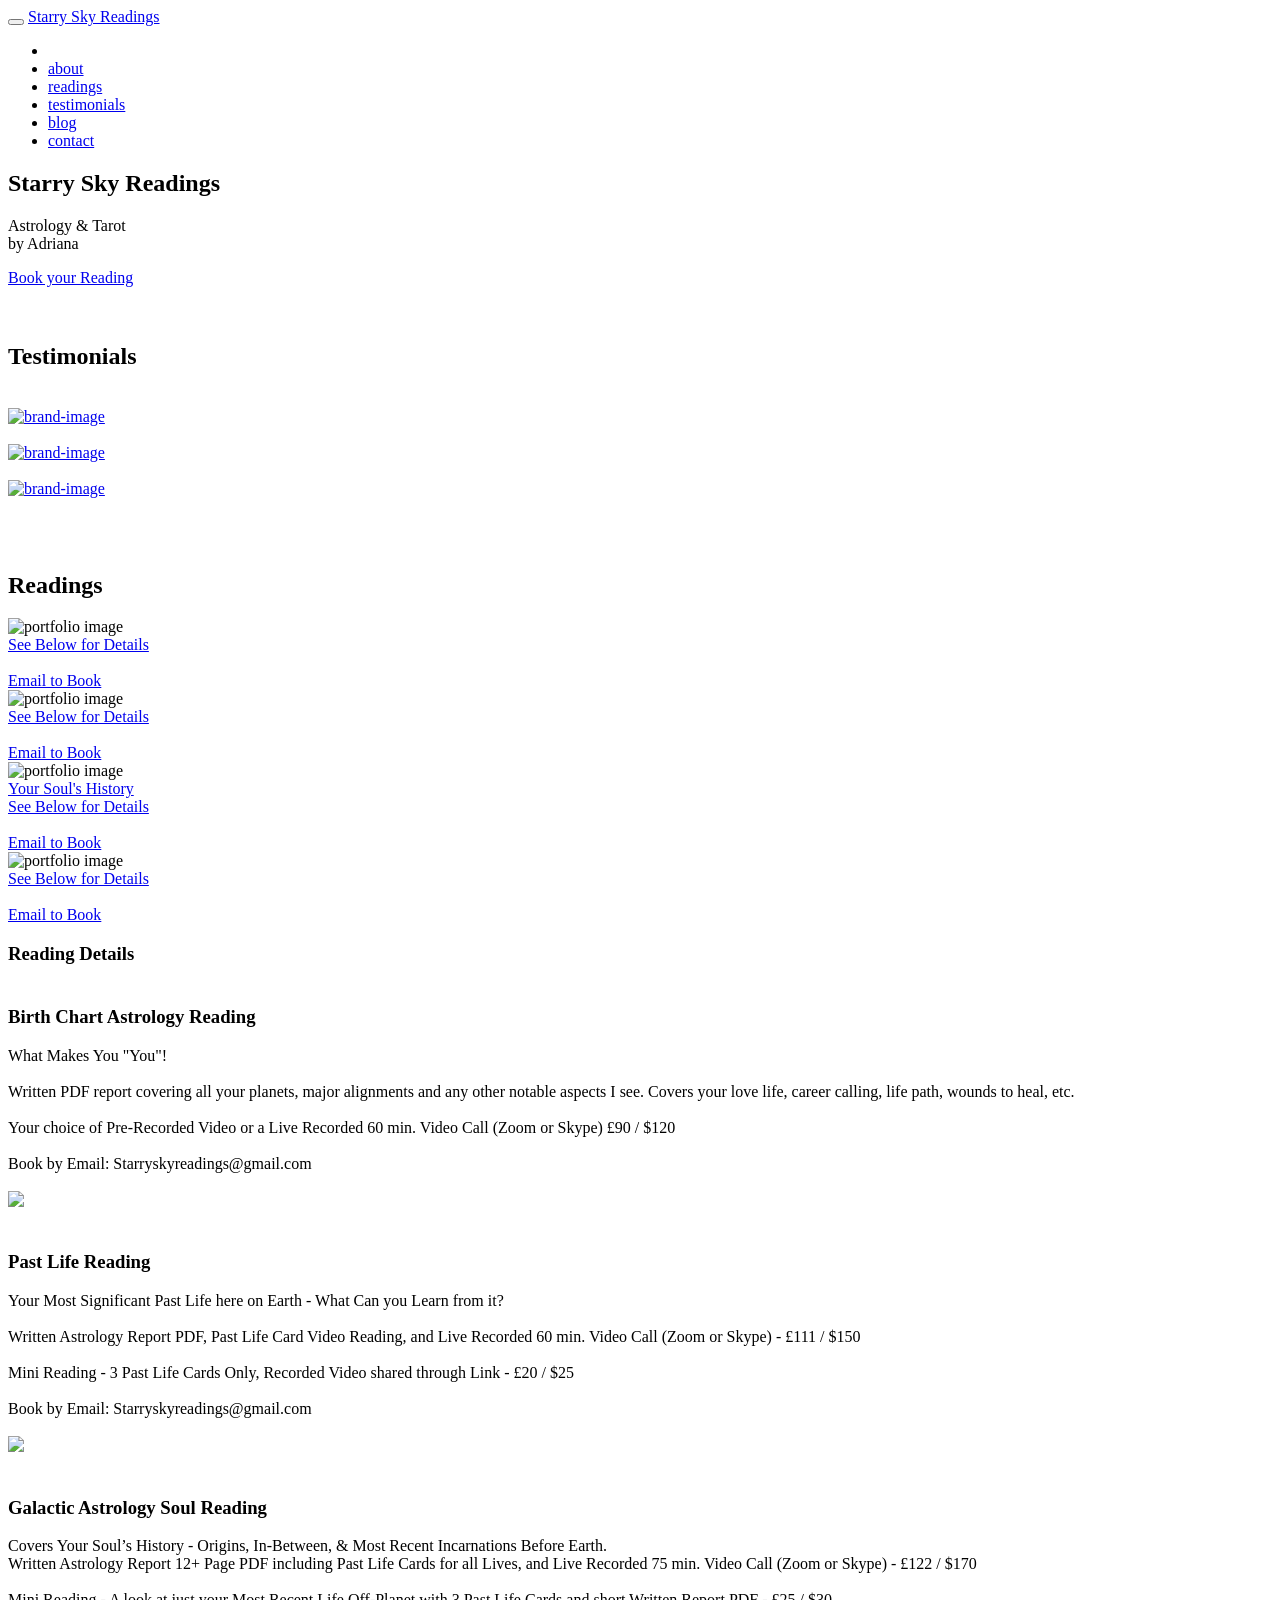
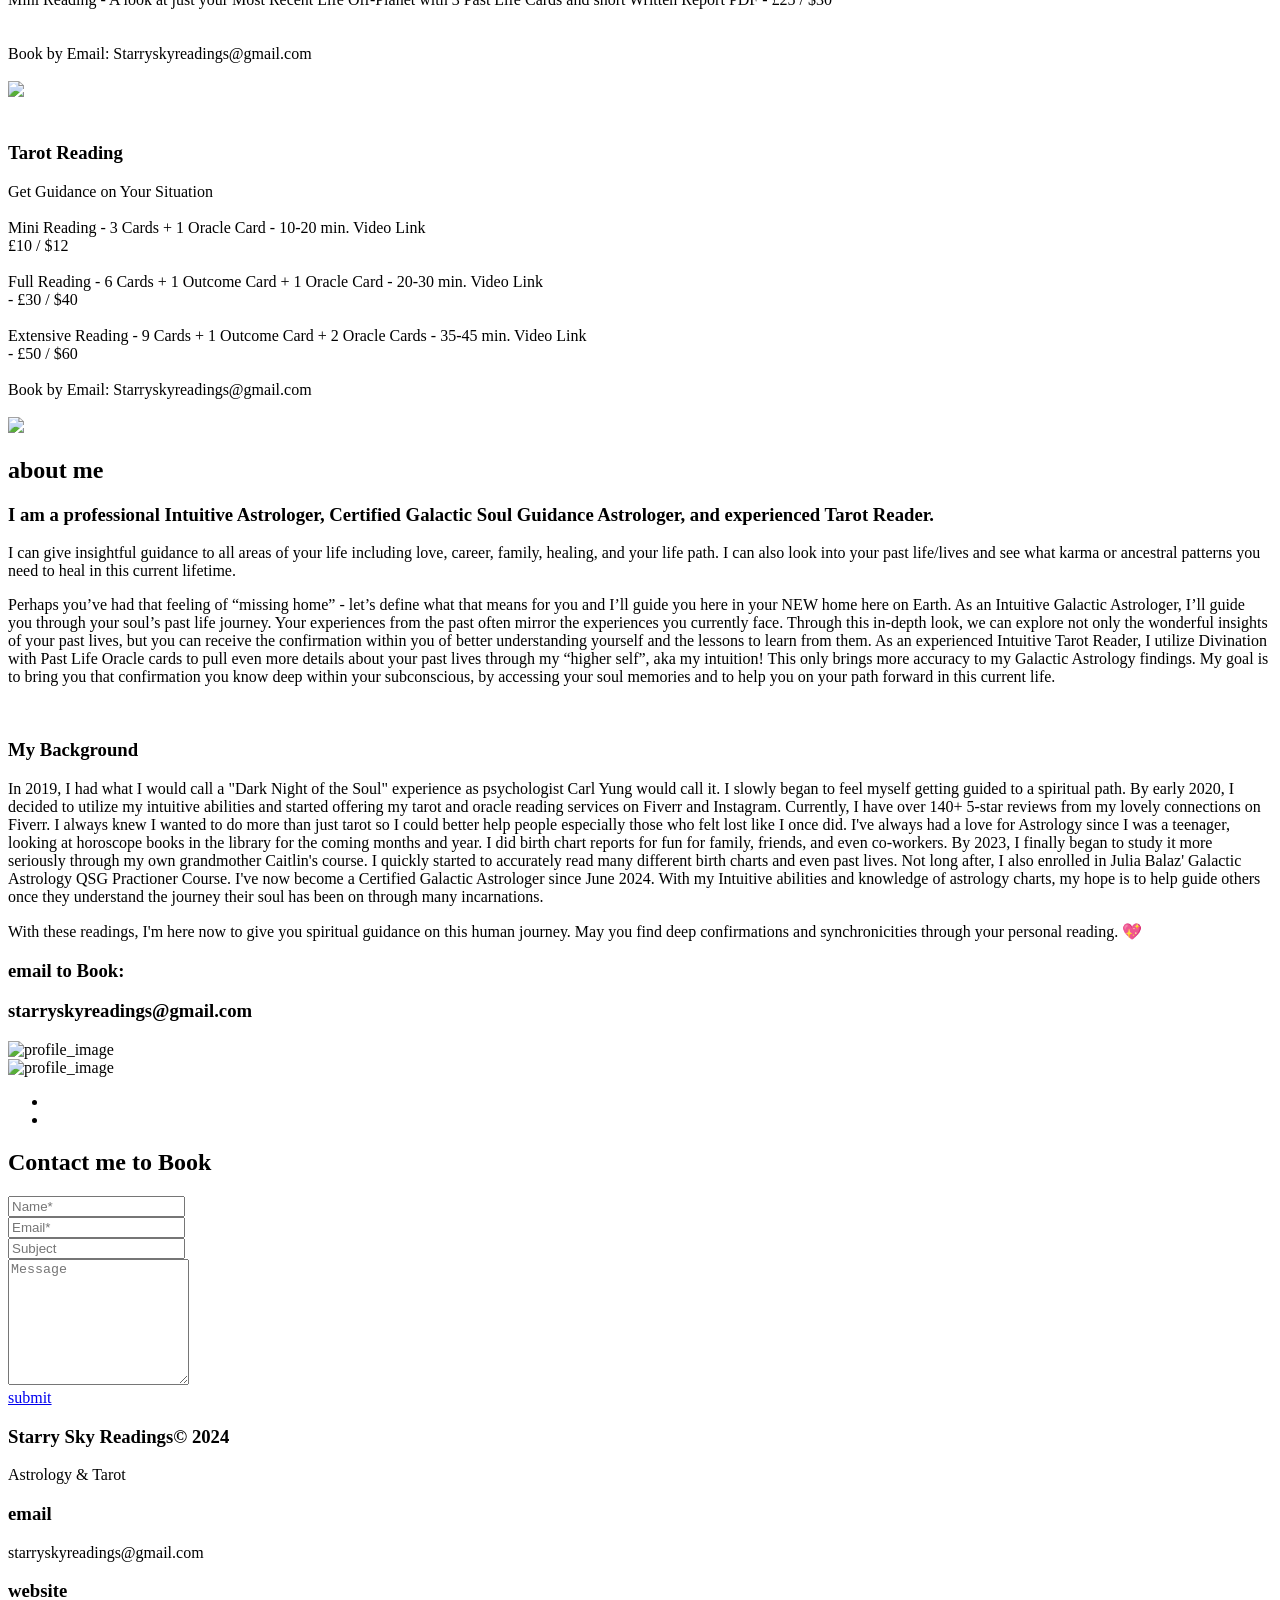
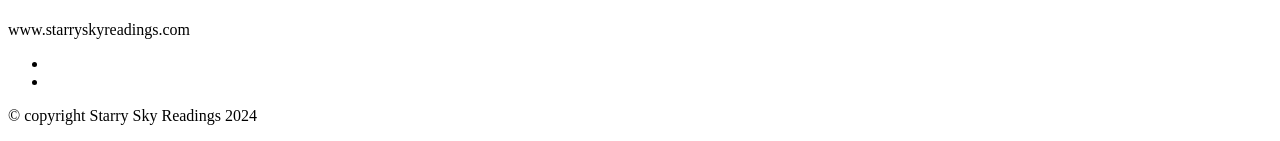
==== commit b20758dc: "index.html" ====
--- a/index.html
+++ b/index.html
@@ -1,580 +1,571 @@
-<!DOCTYPE html>
-<html lang="en">
-  <head>
-    <!-- Required meta tags -->
-    <meta charset="utf-8">
-    <meta name="viewport" content="width=device-width, initial-scale=1, shrink-to-fit=no">
-    <meta name="description" content="Free Template">
-
-    <!-- Bootstrap CSS -->
-    <link rel="stylesheet" type="text/css" href="bootstrap/css/bootstrap.min.css">
-    <link rel="stylesheet" type="text/css" href="bootstrap/css/bootstrap-grid.css">
-
-    <!--Stylesheet-->
-    <link rel="stylesheet" type="text/css" href="css/normailze.css">
-    <link rel="stylesheet" type="text/css" href="css/style.css">
-    <link rel="stylesheet" type="text/css" href="css/responsive.css">
-
-    <!--Font-->
-    <link rel="stylesheet" type="text/css" href="font/web-font.css">
-    <link href="https://cdnjs.cloudflare.com/ajax/libs/font-awesome/5.10.2/css/all.min.css" rel="stylesheet">
-
-    <title>Starry Sky Readings</title>
-  </head>
-  <body>
-    <div class="main-container yoga-template">
-      <!--Banner section-->
-      <div class="banner">
-        <div class="banner-overlay"></div>
-        <div class="inside-container top-bar">
-          <div class="row">
-            <div class="col-md-4 top-bar-left order-2 order-md-12">
-              <i class="fas fa-envelope-open-text"></i> 
-              <a href="mailto:info@webdomus.net">adrianastarryskye@gmail.com
-                </a>
-            </div>    
-            <div class="col-md-4 logo order-1 order-md-12">
-              <img class="logo-img" src="img/logo1.png" alt="">
-            </div> 
-            <div class="col-md-4 top-bar-right order-3 order-md-12">
-              <i class="fas fa-phone-alt"></i> 
-              <a href="tel:+39.0874.484661">+44 </a>
-            </div>       
-          </div>      
-        </div>
-        <div class="inside-container banner-content">
-          <div class="row">
-            <div class="col-12 content-col">
-              <h1 class="site-title">Some text here!</h1>
-              <p class="site-title-desc">At solmen va esser necessi fa uniform grammatica, pronunciation plu sommun paroles.</p>
-              <a class="banner-btn" href="#">Join us now</a>
-            </div>
-          </div>
-        </div>
-      </div>
-      <!--Service-->
-      <div class="inside-container service-section">
-        <div class="row sections-detail">
-          <div class="col-12">
-            <h2 class="section-title">Your Natural of Yoga</h2>
-            <p class="section-title-desc">Yoga is a mind and body practice with origins in ancient Indian philosophy</p>
-          </div>
-        </div>
-        <div class="row service-detail">
-         
-            <div class="col-lg-4">
-              <svg version="1.1" class="service-detail-img" id="Layer_1" xmlns="http://www.w3.org/2000/svg" xmlns:xlink="http://www.w3.org/1999/xlink" x="0px" y="0px"
-                         viewBox="0 0 90 65" style="enable-background:new 0 0 90 65;" xml:space="preserve">
-                      <g id="Icon_3_">
-                        <g>
-                          <path style="fill-rule:evenodd;clip-rule:evenodd;fill:#FE86D4;" d="M76.92,39.764c-0.337,0-4.672-3.362-9.909-6.196
-                            c2.071-6.184,2.881-12.203,2.881-12.646c0.37-0.369,0-1.108-0.37-1.478c-0.37-0.369-0.74-0.369-1.479-0.369
-                            c-0.348,0.347-9.207,1.352-16.416,4.544c-2.682-4.936-5.582-8.782-5.778-8.978c-0.74-0.739-2.219-0.739-2.959,0
-                            c-0.2,0.396-3.17,4.323-5.881,9.295c-7.187-3.195-15.964-4.492-16.312-4.492c-0.37-0.369-1.11,0-1.479,0.37
-                            c-0.37,0.369-0.37,0.739-0.37,1.478c0,0.428,0.747,6.037,2.659,11.977c-5.763,2.889-10.076,6.495-10.427,6.495
-                            c-0.37,0.369-0.74,0.739-0.74,1.478c0,0.739,0.37,1.108,0.74,1.478c0.74,0.369,13.686,10.344,22.933,10.344
-                            c4.701,0,7.979-1.411,9.798-4.064h0.47c1.964,2.653,5.001,4.064,9.706,4.064c9.247,0,22.563-9.975,22.933-10.344
-                            c0.37-0.37,0.74-0.739,0.74-1.478C77.66,40.503,77.29,40.134,76.92,39.764z M65.823,23.139c-0.74,4.803-2.959,14.408-7.398,18.842
-                            c-1.539,1.537-2.815,2.346-3.921,2.741c1.036-1.685,1.701-3.949,1.701-7.175c0-3.318-1.295-7.16-2.967-10.74
-                            C57.512,24.765,62.846,23.801,65.823,23.139z M35.344,27.24c-1.59,3.44-2.811,7.094-2.811,10.307c0,3.506,0.762,5.919,1.968,7.633
-                            c-1.165-0.355-2.519-1.164-4.187-2.83c-4.439-4.064-6.658-14.039-7.398-18.842C25.879,24.166,30.887,25.411,35.344,27.24z
-                             M34.379,49.37c-5.915,0-14.422-5.542-18.491-8.128c1.805-1.201,4.346-2.649,7.021-4.138c1.254,3.019,2.833,5.856,4.816,7.832
-                            C30.314,47.522,33.273,49,35.862,49c0.877,0,1.953-0.299,2.926-0.761c0.196,0.063,0.388,0.126,0.588,0.177
-                            C38.307,48.974,36.743,49.37,34.379,49.37z M44.37,44.937c-4.809,0-8.138-0.37-8.138-7.758c0-5.911,5.548-14.408,8.138-18.472
-                            c2.589,4.064,8.138,12.561,8.138,18.472C52.507,44.567,49.178,44.937,44.37,44.937z M53.617,49.37
-                            c-2.193,0-3.628-0.34-4.642-0.835c0.503-0.118,0.995-0.266,1.465-0.443c0.84,0.322,1.705,0.54,2.437,0.54
-                            c2.589,0,5.179-1.109,8.138-4.064c1.861-1.858,3.362-4.474,4.579-7.285c2.719,1.426,5.075,2.808,6.518,3.96
-                            C68.412,43.828,59.535,49.37,53.617,49.37z"/>
-                        </g>
-                      </g>
-                      </svg>
-              <a href="#"><h3 class="service-title">Choose the class</h3></a>
-              <p class="service-desc">It va esser tam simplic quam Occidental in fact, it va esser Occidental.</p>
-          </div>
-          <div class="col-lg-4">
-            <svg version="1.1" class="service-detail-img" id="Layer_1" xmlns="http://www.w3.org/2000/svg" xmlns:xlink="http://www.w3.org/1999/xlink" x="0px" y="0px"
-               viewBox="0 0 90 65" style="enable-background:new 0 0 90 65;" xml:space="preserve">
-            <g id="Icon_4_">
-              <g>
-                <path style="fill-rule:evenodd;clip-rule:evenodd;fill:#FE86D4;" d="M65.393,41.745c-0.073,0-23.313,0-23.313,0L26.667,28.974
-                  v-3.708c0-1.309-1.066-2.351-2.351-2.351c-1.309,0-2.351,1.066-2.351,2.351V53.79c0,1.309,1.066,2.351,2.351,2.351
-                  c1.309,0,2.351-1.066,2.351-2.351V35.081l13.062,10.833c0.412,0.339,0.945,0.557,1.502,0.557h21.786v7.319
-                  c0,1.309,1.066,2.351,2.351,2.351c1.309,0,2.351-1.066,2.351-2.351v-9.694C67.743,42.812,66.677,41.745,65.393,41.745z
-                   M27.83,22.527c2.229,0.049,4.12-1.696,4.168-3.926c0.048-2.23-1.745-4.071-3.999-4.12c-2.254-0.048-4.12,1.697-4.168,3.926
-                  C23.783,20.637,25.577,22.479,27.83,22.527z M28.994,23.981c-0.194,0.218-0.339,0.46-0.436,0.727
-                  c-0.388,0.751-0.557,2.06,0.582,3.078L42.08,39.128c0.436,0.364,2.181,1.139,3.999,0.145c2.666-1.478,10.469-6.301,10.469-6.301
-                  l7.125,6.786c0.872,0.824,2.254,0.8,3.078-0.073c0.824-0.872,0.8-2.254-0.073-3.078l-8.336-7.925
-                  c-0.703-0.679-1.769-0.8-2.617-0.291l-9.306,5.574c-0.048-0.048-0.097-0.097-0.17-0.145L34.664,24.66l3.902-4.435
-                  c0.63,0.242,1.309,0.364,2.011,0.364c3.247,0,5.865-2.617,5.865-5.865c0-3.248-2.617-5.865-5.865-5.865
-                  c-3.247,0-5.865,2.617-5.865,5.865c0,0.8,0.17,1.551,0.46,2.254L28.994,23.981z M40.577,12.882c1.018,0,1.842,0.824,1.842,1.842
-                  s-0.824,1.842-1.842,1.842c-1.018,0-1.842-0.824-1.842-1.842S39.584,12.882,40.577,12.882z"/>
-              </g>
-            </g>
-            </svg>
-            <a href="#"><h3 class="service-title">Workout Routines</h3></a>
-            <p class="service-desc">It va esser tam simplic quam Occidental A un gleso va semblar simplificat.</p>
-          </div>
-          <div class="col-lg-4">
-            <svg version="1.1" class="service-detail-img" id="Layer_1" xmlns="http://www.w3.org/2000/svg" xmlns:xlink="http://www.w3.org/1999/xlink" x="0px" y="0px"
-               viewBox="0 0 90 65" style="enable-background:new 0 0 90 65;" xml:space="preserve">
-            <g id="Icon_5_">
-              <g>
-                <path style="fill-rule:evenodd;clip-rule:evenodd;fill:#FE86D4;" d="M73.807,31.482H53.889c-0.69,0,0-0.638,0-0.638l-0.007-0.002
-                  c0.315-0.291,0.561-0.559,0.741-0.764c3.18-4.2,0.47-10.455,0.054-11.352c-1.486-2.617-3.294-4.055-5.108-4.788
-                  c-0.141-0.052-0.278-0.1-0.442-0.171c-0.818-0.302-1.771-0.591-2.825-0.808c-4.616-0.69-8.99,1.472-9.028,1.491
-                  c-3.991,2.281-14.17,8.277-18.715,12.622c-0.222,0.208-0.44,0.424-0.651,0.652c-0.167,0.177-0.32,0.348-0.464,0.517
-                  c-0.038,0.047-0.079,0.088-0.115,0.135c-0.135,0.165-0.261,0.328-0.373,0.485l0.031-0.013c-0.89,1.219-1.619,2.665-2.067,4.415
-                  c-1.441,4.545,0.106,14.695,8.643,17.896c0.378,0.125,2.029,0.61,4.509,0.61h23.381c0.81-0.031,2.752-0.297,4.618-1.962
-                  c0-0.002,0-0.002,0.003-0.004l17.4-15.578l0.498-0.446C76.441,31.566,73.807,31.482,73.807,31.482z M37.499,18.076
-                  c0.056-0.033,8.455-4.878,12.948,0.829c0.593,0.821,1.215,1.823,1.695,2.909c0.046,0.157,1.35,4.826-0.808,7.232
-                  c-0.021,0.021-0.037,0.046-0.058,0.065c-0.048,0.052-0.109,0.096-0.159,0.144c-0.189,0.177-0.389,0.354-0.613,0.523l-9.391,7.026
-                  c0.226-4.088-1.45-8.173-2.297-9.533c-2.171-3.144-5.231-4.185-7.106-4.532c-0.584-0.102-1.678-0.122-1.678-0.122L37.499,18.076z
-                   M67.862,35.813l-12.23,11.127c-1.897,1.723-3.909,2.027-4.804,2.07H27.525c-1.828,0-3.754-0.677-3.928-0.738
-                  c-0.569-0.276-1.169-0.601-1.775-0.99c-6.676-4.279-4.672-12.448-4.347-13.615c0.007-0.019,0.011-0.037,0.018-0.057
-                  c0.015-0.057,0.028-0.095,0.028-0.095l-0.002-0.001c1.435-4.548,4.818-7.862,11.184-8.055c0.795,0.015,3.099,0.203,5.148,1.757
-                  c0.505,0.412,1.008,0.895,1.502,1.48c0.977,1.263,3.243,4.942,2.211,9.195c-0.831,2.789-2.038,3.994-3.701,5.115
-                  c-1.665,1.123-4.966,2.156-8.067,0.258c-1.807-1.238-3.184-3.361-2.927-6.18c0.259-2.817,3.158-4.856,5.74-4.252
-                  c2.584,0.603,4.106,4.481,1.32,6.034c-1.312,0.558-2.105,0.227-2.625-0.485l-0.001,0.004c0,0-0.747-0.696-1.695-0.266
-                  c-0.938,0.428-0.637,1.764-0.633,1.787c1.023,1.506,2.989,2.632,5.936,1.591c0.679-0.239,1.232-0.614,1.691-1.066h0.007
-                  c0,0,0.045-0.046,0.108-0.113c0.1-0.104,0.194-0.215,0.285-0.328c1.014-1.251,3.395-5.016-0.393-9.268
-                  c-2.209-1.772-9.049-3.675-11.907,3.96c-0.106,0.252-0.201,0.511-0.283,0.784c-0.013,0.039-0.028,0.069-0.041,0.108
-                  c0.003,0.002,0.003,0,0.005,0.002c-0.502,1.729-0.5,3.84,0.533,6.193c2.296,5.23,8.926,6.636,13.748,4.051
-                  c0.874-0.468,1.665-1.047,2.368-1.713l-0.004,0.006l11.654-9.152c0,0,0.815-0.736,2.065-0.736h17.09
-                  C69.5,34.224,68.059,35.629,67.862,35.813z"/>
-              </g>
-            </g>
-            </svg>
-            <a href="#"><h3 class="service-title">Yoga challenge</h3></a>
-            <p class="service-desc">It va esser tam simplic quam Occidental A un gleso va semblar simplificat.</p>
-          </div>
-        </div>
-      </div>
-      <!--Class Yoga Center-->
-      <div class="best-class-club">
-        <div class="row best-class-sections-detail">
-          <div class="col-lg-6 best-class-club-desc">
-            <div class="row">
-              <div class="col-lg-4">
+<!doctype html>
+<html class="no-js" lang="en">
+
+    <head>
+        <!-- meta data -->
+        <meta charset="utf-8">
+        <meta http-equiv="X-UA-Compatible" content="IE=edge">
+        <meta name="viewport" content="width=device-width, initial-scale=1">
+        <!-- The above 3 meta tags *must* come first in the head; any other head content must come *after* these tags -->
+
+        <!--font-family-->
+		<link href="https://fonts.googleapis.com/css?family=Poppins:100,200,300,400,500,600,700,800,900&amp;subset=devanagari,latin-ext" rel="stylesheet">
+        
+        <!-- title of site -->
+        <title></title>
+
+        <!-- For favicon png -->
+		<link rel="shortcut icon" type="image/icon" href="assets/logo/favicon.png"/>
+       
+        <!--font-awesome.min.css-->
+        <link rel="stylesheet" href="assets/css/font-awesome.min.css">
+
+		<!--flat icon css-->
+		<link rel="stylesheet" href="assets/css/flaticon.css">
+
+		<!--animate.css-->
+        <link rel="stylesheet" href="assets/css/animate.css">
+
+        <!--owl.carousel.css-->
+        <link rel="stylesheet" href="assets/css/owl.carousel.min.css">
+		<link rel="stylesheet" href="assets/css/owl.theme.default.min.css">
+		
+        <!--bootstrap.min.css-->
+        <link rel="stylesheet" href="assets/css/bootstrap.min.css">
+		
+		<!-- bootsnav -->
+		<link rel="stylesheet" href="assets/css/bootsnav.css" >	
+        
+        <!--style.css-->
+        <link rel="stylesheet" href="assets/css/style.css">
+        
+        <!--responsive.css-->
+        <link rel="stylesheet" href="assets/css/responsive.css">
+        
+        <!-- HTML5 shim and Respond.js for IE8 support of HTML5 elements and media queries -->
+        <!-- WARNING: Respond.js doesn't work if you view the page via file:// -->
+		
+        <!--[if lt IE 9]>
+			<script src="https://oss.maxcdn.com/html5shiv/3.7.3/html5shiv.min.js"></script>
+			<script src="https://oss.maxcdn.com/respond/1.4.2/respond.min.js"></script>
+        <![endif]-->
+
+    </head>
+	
+	<body>
+		<!--[if lte IE 9]>
+            <p class="browserupgrade">You are using an <strong>outdated</strong> browser. Please <a href="https://browsehappy.com/">upgrade your browser</a> to improve your experience and security.</p>
+        <![endif]-->
+		
+		<!-- top-area Start -->
+		<header class="top-area">
+			<div class="header-area">
+				<!-- Start Navigation -->
+			    <nav class="navbar navbar-default bootsnav navbar-fixed dark no-background">
+
+			        <div class="container">
+
+			            <!-- Start Header Navigation -->
+			            <div class="navbar-header">
+			                <button type="button" class="navbar-toggle" data-toggle="collapse" data-target="#navbar-menu">
+			                    <i class="fa fa-bars"></i>
+			                </button>
+			                <a class="navbar-brand" href="index.html">Starry Sky Readings</a>
+			            </div><!--/.navbar-header-->
+			            <!-- End Header Navigation -->
+
+			            <!-- Collect the nav links, forms, and other content for toggling -->
+			            <div class="collapse navbar-collapse menu-ui-design" id="navbar-menu">
+			                <ul class="nav navbar-nav navbar-right" data-in="fadeInDown" data-out="fadeOutUp">
+			                <li class=" smooth-menu active"></li>
+			                    <li class=" smooth-menu"><a href="#about">about</a></li>
+			                    <li class="smooth-menu"><a  href="#readings">readings</a></li>
+			                    <li class="smooth-menu"><a href="#testimonials">testimonials</a></li>
+			                    <li class="smooth-menu"><a href="#blog">blog</a></li>
+			                    <li class="smooth-menu"><a href="#contact">contact</a></li>
+			                </ul><!--/.nav -->
+			            </div><!-- /.navbar-collapse -->
+			        </div><!--/.container-->
+			    </nav><!--/nav-->
+			    <!-- End Navigation -->
+			</div><!--/.header-area-->
+
+		    <div class="clearfix"></div>
+
+		</header><!-- /.top-area-->
+		<!-- top-area End -->
+	
+		<!--welcome-hero start -->
+		<section id="welcome-hero" class="welcome-hero">
+			<div class="container">
+				<div class="row">
+					<div class="col-md-12 text-center">
+						<div class="header-text">
+							<h2> Starry Sky Readings </h2>
+							<p> Astrology & Tarot
+                                <br/> by Adriana  <br/> </p>
+                            <a href="mailto:starryskyreadings@gmail.com"
+                               class="email-button">Book your Reading </a>
+                           
+						</div><!--/.header-text-->
+					</div><!--/.col-->
+				</div><!-- /.row-->
+			</div><!-- /.container-->
+
+		</section><!--/.welcome-hero-->
+		<!--welcome-hero end -->
+
+         <!--reviews start -->
+		<section id="testimonials" class="testimonials">
+			<div class="section-heading text-center">
+                <br>
+                <br>
+				<h2>Testimonials</h2>
+			</div>
+			<div class="reviews-area">
+				<div class="container">
+					<div class="owl-carousel owl-theme" id="client">
+                        <br>
+						<div class="item">
+							<a href="#">
+								<img src="assets/images/Reviews/astroreview2.jpg" alt="brand-image" />
+							</a>
+                            
+						</div><!--/.item-->
+                        <br>
+						<div class="item">
                 
-              </div>
-              <div class="col-lg-8 detail-col-club">
-                <h2 class="club-section-title">The Best Class for your Yoga Center</h2>
-                <p>At solmen li esser necessi uniform grammatica, pronunciation sommun paroles, quande li coalingue simplic regulari quam coalescent lingues.</p>
-                <ul>
-                  <li>Vivamus semper odio in nibh ultricies</li>
-                  <li>Duis rhoncus lectus at velit hendrerit quis</li>
-                  <li>Nam gravida magna vitae ante dignissim</li>
-                </ul>
-                <p>Necessi uniform grammatica, pronunciation sommun paroles, quande li coalingue simplic regulari coalescent lingues.</p>
-                
-              </div>
-            </div>
-          </div>
-          <div class="col-lg-6 best-class-club-img">
-
-          </div>
-        </div>
-      </div>
-      <!--Advantages-->
-      <div class="advantages-section">
-        <div class="row sections-detail">
-          <div class="col-12">
-            <h2 class="section-title">Advantages of Yoga</h2>
-            <p class="section-title-desc">At solmen li esser necessi uniform grammatica, pronunciation</p>
-          </div>
-        </div>
-        <div class="row advantages-detail">
-          <div class="col-lg-5">
-            <div class="row">
-              <div class="col-12">
-                <div class="advantages-detail-soul">
-                  <div class="advantages-detail-img">
-                    <svg version="1.1" id="Layer_1" xmlns="http://www.w3.org/2000/svg" xmlns:xlink="http://www.w3.org/1999/xlink" x="0px" y="0px"
-                         viewBox="0 0 50 50" style="enable-background:new 0 0 50 50;" xml:space="preserve">
-                      <g id="Icon_6_">
-                        <g>
-                          <path style="fill-rule:evenodd;clip-rule:evenodd;fill:#FE86D4;" d="M10.065,20.685c0.763-0.161,2.295,0.756,2.514,0.936
-                            c0.482,0.418,0.889,0.856,1.283,1.281c1.154,1.243,2.244,2.418,4.699,2.332c1.912-0.067,3.115,0.813,4.508,1.832
-                            c0.672,0.492,1.367,1,2.202,1.453c0.004,0.002,0.009,0.005,0.015,0.007c0.192,0.091,0.519,0.156,0.985-0.056c0,0,0,0,0,0
-                            c1.165-0.531,2.756-2.672,2.374-4.111c-0.16-0.603-0.717-1.289-2.461-1.133c-2.627,0.232-4.318-0.027-5.027-0.771
-                            c-0.317-0.332-0.433-0.762-0.356-1.314c0.073-0.523,0.403-1.073,0.751-1.656c0.527-0.88,1.124-1.878,1.095-3.142
-                            c-0.015-0.692,0.221-4.335,0.26-4.64c0.016-0.065,0.01-0.137-0.021-0.202c-0.071-0.152-0.252-0.218-0.405-0.148
-                            c-0.002,0-0.003,0.001-0.004,0.002c-1.044,0.491-3.016,2.296-4.194,3.374c-0.061,0.056-0.119,0.109-0.175,0.159
-                            c-1.307-2.138-3.138-2.965-3.219-3c-0.096-0.043-0.208-0.033-0.296,0.027c-0.088,0.059-0.138,0.159-0.134,0.265
-                            c0.001,0.032,0.122,3.206-0.003,4.688c-0.049,0.583-0.207,0.854-0.603,1.035c-0.406,0.185-1.078,0.28-1.962,0.365
-                            c-0.279,0.027-0.503,0.081-0.687,0.164c-0.488,0.222-0.599,0.611-0.697,0.954c-0.079,0.275-0.468,0.535-0.731,0.783
-                            c-0.123,0.116-0.128,0.309-0.012,0.432C9.845,20.683,9.96,20.712,10.065,20.685z M44.635,29.528
-                            c-2.723-0.527-5.31-0.896-7.91-1.13c-0.517-0.046-1.04-0.07-1.556-0.07c-3.377,0-6.135,0.971-8.802,1.911
-                            c-0.752,0.265-1.849,0.529-3.012,0.81c-1.697,0.409-3.451,0.832-4.278,1.298c-0.749,0.422-1.031,0.938-0.839,1.533
-                            c0.281,0.868,1.443,1.255,3.767,1.255c1.553,0,3.472-0.172,5.504-0.354c0.326-0.029,0.658-0.059,0.993-0.089
-                            c-2.778,0.746-5.148,1.124-7.056,1.124c-2.191,0-3.621-0.508-4.025-1.431c-0.286-0.652-0.015-1.472,0.761-2.309l0.115-0.124
-                            l-0.165-0.041c-0.085-0.021-8.558-2.108-10.182-2.464c-0.358-0.078-0.722-0.118-1.081-0.118c-1.291,0-2.34,0.512-2.494,1.217
-                            c-0.075,0.341,0.01,1.008,1.423,1.656l12.385,5.204c0.413,0.152,0.838,0.329,1.288,0.516c1.375,0.571,2.797,1.161,4.118,1.161
-                            c0.55,0,1.076-0.057,1.608-0.175c0.959-0.212,3.38-0.927,5.943-1.685c2.495-0.737,5.076-1.5,6.108-1.732
-                            c0.81-0.182,1.645-0.27,2.553-0.27c1.565,0,3.1,0.263,4.666,0.555l0.533,0.1v-6.277L44.635,29.528z"/>
-                        </g>
-                      </g>
-                    </svg>
-                  </div>
-                  <a href="#"><h3 class="advantages-detail-title">Mind and soul</h3></a>
-                  <p class="advantages-detail-desc">A un Angleso  semblar un simplificat Angles, quam un skepticbridge.</p>
-                </div> 
-              </div>              
-            </div>
-            <div class="row">
-              <div class="col-12">
-                <div class="advantages-detail-health">
-                  <div class="advantages-detail-img">                   
-                    <svg version="1.1" id="Layer_1" xmlns="http://www.w3.org/2000/svg" xmlns:xlink="http://www.w3.org/1999/xlink" x="0px" y="0px"
-                       viewBox="0 0 50 50" style="enable-background:new 0 0 50 50;" xml:space="preserve">
-                      <g id="Icon_10_">
-                        <g>
-                          <path style="fill-rule:evenodd;clip-rule:evenodd;fill:#FE86D4;" d="M36.703,25.762c-0.205-5.767-1.926-11.358-5.408-16.024
-                            c-0.313-0.418-0.669-0.788-1.057-1.105c-1.189-1.821-2.692-3.417-4.646-4.455c-2.905-1.543-6.139-0.19-6.907,2.991
-                            c-0.719,2.98-0.175,6.641-0.212,9.67c-0.022,1.991-0.046,3.983-0.068,5.973c1.925-0.476,3.968-0.685,6.127-0.603
-                            c0.023-2.014,0.046-4.026,0.07-6.038c1.445,2.369,2.392,4.908,2.754,7.659c-5.369-0.938-10.769-0.285-15.362,2.998
-                            c-2.535,1.81-0.095,6.018,2.469,4.186c4.285-3.062,9.034-3.285,14.026-1.978c0.262,0.069,0.506,0.085,0.741,0.079
-                            C31.93,31.166,36.857,30.069,36.703,25.762z M18.317,30.524c-0.05,4.334-0.1,8.671-0.15,13.005c-0.044,3.909,6.076,3.906,6.12,0
-                            l-0.109-14.065C22.052,29.396,20.116,29.751,18.317,30.524z M34.182,30.904c-2.706,0-4.896,2.172-4.896,4.847
-                            c0,2.678,2.192,4.849,4.896,4.849c2.702,0,4.893-2.171,4.893-4.849C39.075,33.075,36.884,30.904,34.182,30.904z"/>
-                        </g>
-                      </g>
-                    </svg>
-                  </div>
-                  <a href="#"><h3 class="advantages-detail-title">Good for health</h3></a>
-                  <p class="advantages-detail-desc">A un Angleso  semblar un simplificat Angles, quam un skepticbridge.</p>
+							<a href="#">
+								<img src="assets/images/Reviews/astroreview1.jpg" alt="brand-image" />
+							</a>
+						</div><!--/.item-->
+                        <br>
+						<div class="item">
+							<a href="#">
+								<img src="assets/images/Reviews/TarotReview.jpg" alt="brand-image" />
+							</a>
+						</div><!--/.item-->
+                        <br>
+						
+						
+					</div><!--/.owl-carousel-->
+				</div><!--/.container-->
+			</div><!--/.reviews-area-->
+
+		</section><!--/.reviews-->
+<!--reviews end -->
+        
+        
+		<!--portfolio start -->
+		<section id="readings" class="readings">
+			<div class="portfolio-details">
+				<div class="section-heading text-center">
+                    <br>
+                    <br>
+					<h2>Readings</h2>
+				</div>
+				<div class="container">
+					<div class="portfolio-content">
+						<div class="isotope">
+							<div class="row">
+
+								<div class="col-sm-4">
+									<div class="item">
+										<img src="assets/images/portfolio/birthchart.jpg" alt="portfolio image"/>
+										<div class="isotope-overlay">
+											<a href="#contact">
+												See Below for Details
+                                                <br>
+                                                
+                                                <br>
+                                                Email to Book
+                                                
+											</a>
+										</div><!-- /.isotope-overlay -->
+									</div><!-- /.item -->
+									<div class="item">
+										<img src="assets/images/portfolio/2.jpg" alt="portfolio image"/>
+										<div class="isotope-overlay">
+											<a href="#contact">
+												See Below for Details
+                                                <br>
+                                                
+                                                <br>
+                                                Email to Book
+											</a>
+										</div><!-- /.isotope-overlay -->
+									</div><!-- /.item -->
+								</div><!-- /.col -->
+
+								<div class="col-sm-4">
+									<div class="item">
+										<img src="assets/images/portfolio/galacticreading.jpg" alt="portfolio image"/>
+										<div class="isotope-overlay">
+											<a href="#contact">
+												Your Soul's History 
+                                                <br>
+                                                See Below for Details
+                                                <br>
+                                                
+                                                <br>
+                                                Email to Book
+											</a>
+										</div><!-- /.isotope-overlay -->
+									</div><!-- /.item -->
+								</div><!-- /.col -->
+
+								<div class="col-sm-4">
+									<div class="item">
+										<img src="assets/images/portfolio/tarotreading.png" alt="portfolio image"/>
+										<div class="isotope-overlay">
+											<a href="#">
+												See Below for Details
+                                                <br>
+                                                <br>
+                                                Email to Book
+                                                <br>
+											</a>
+										</div><!-- /.isotope-overlay -->
+									</div><!-- /.item -->
+									
+								</div><!-- /.col -->
+							</div><!-- /.row -->
+						</div><!--/.isotope-->
+					</div><!--/.gallery-content-->
+				</div><!--/.container-->
+                <div class="container">
+				<div class="about-content">
+					<div class="row">
+						<div class="col-sm-6">
+							<div class="single-about-txt">
+                                <h3> Reading Details </h3>
+                                
+                                <h3> <br>
+                                    Birth Chart Astrology Reading </h3>
+                            <p>
+                                What Makes You "You"!
+                                <br>
+                                <br>
+                                Written PDF report covering all your planets, major alignments and any other notable aspects I see. Covers your love life, career calling, life path, wounds to heal, etc. 
+                                <br>
+                                <br>
+                                Your choice of Pre-Recorded Video or a Live Recorded 60 min. Video Call (Zoom or Skype) £90 / $120 
+                                <br>
+                                <br>
+                                Book by Email: Starryskyreadings@gmail.com
+                                <br>
+                                <br>
+                                <img src= "assets/images/portfolio/astroreading.png"
+                                </p>
+                            
+                                   <h3><br>Past Life Reading</h3>  
+                                
+                                <p>  
+                                    Your Most Significant Past Life here on Earth - What Can you Learn from it?
+                                    <br> 
+                                    <br>
+                                    Written Astrology Report PDF, Past Life Card Video Reading, and Live Recorded 60 min. Video Call (Zoom or Skype) -  £111 / $150
+                                    <br>
+                                   
+                                <br>
+                                    Mini Reading - 3 Past Life Cards Only, Recorded Video shared through Link - £20 / $25 
+                               <br> 
+                                    <br>
+                                    
+                                Book by Email: Starryskyreadings@gmail.com
+                                <br>
+                                    <br>
+                                    <img src="assets/images/portfolio/pastlifecards.jpg"
+                                </p>
+                                
+                                <h3>
+                                    <br>Galactic Astrology Soul Reading </h3>
+                                <p>
+                                 Covers Your Soul’s History - Origins, In-Between, & Most Recent Incarnations Before Earth. 
+                                    <br>
+                                Written Astrology Report 12+ Page PDF including Past Life Cards for all Lives, and Live Recorded 75 min. Video Call (Zoom or Skype) - £122 / $170 
+                                    <br>
+                                    <br>
+
+                                Mini Reading - A look at just your Most Recent Life Off-Planet with 3 Past Life Cards and short Written Report PDF - £25 / $30 
+                                <br>
+                                    <br>
+                                    
+                                    <br>
+                                    
+                                Book by Email: Starryskyreadings@gmail.com
+                                <br>
+                                    <br>
+                                    <img src="assets/images/portfolio/7.jpg"
+                                </p>
+                                    
+                                <h3>
+                                    <br>Tarot Reading </h3>
+                                <p>
+                                 Get Guidance on Your Situation
+                                    <br>
+                                    <br>
+                                     Mini Reading - 3 Cards + 1 Oracle Card - 10-20 min. Video Link
+                                <br>
+                                    £10 / $12
+                                <br>
+                                    <br>
+                                    Full Reading - 6 Cards + 1 Outcome Card + 1 Oracle Card
+                                    - 20-30 min. Video Link
+                                    <br>
+                                    - £30 / $40
+                                    <br>
+                                    <br>
+                                    Extensive Reading - 9 Cards + 1 Outcome Card + 2 Oracle Cards
+                                    - 35-45 min. Video Link
+                                    <br>
+                                    - £50 / $60
+                                <br>    
+                                <br>    
+                                Book by Email: Starryskyreadings@gmail.com
+                                <br>
+                                <br>
+                                    <img src="assets/images/portfolio/tarotreading.png"
+                                </p>
+                            </div>
+                        </div>
+                    </div>
+                    </div>
                 </div>
-              </div>              
-            </div>
-            <div class="row">
-              <div class="col-12">
-                <div class="advantages-detail-relax">
-                  <div class="advantages-detail-img">                    
-                    <svg version="1.1" id="Layer_1" xmlns="http://www.w3.org/2000/svg" xmlns:xlink="http://www.w3.org/1999/xlink" x="0px" y="0px"
-                       viewBox="0 0 50 50" style="enable-background:new 0 0 50 50;" xml:space="preserve">
-                      <g id="Icon_8_">
-                        <g>
-                          <path style="fill-rule:evenodd;clip-rule:evenodd;fill:#FE86D4;" d="M40.96,35.306c0.33-1.05-0.254-2.169-1.303-2.499
-                            c-4.685-1.473-6.675-9.866-7.141-12.961c-0.068-0.438-0.295-0.864-0.295-0.864c-0.86-1.638-4.117-2.402-4.484-2.446
-                            c-0.658-0.079-0.742-0.583-0.77-0.754c1.15-0.8,1.927-2.732,1.927-4.477c0-2.577-0.272-4.666-3.782-4.666
-                            c-0.047,0-0.227,0-0.274,0c-3.51,0-3.781,2.089-3.781,4.666c0,1.745,0.777,3.677,1.927,4.477c-0.028,0.171-0.137,0.683-0.77,0.754
-                            c-0.395,0.044-4.133,0.927-4.636,2.833c0,0-0.062,0.272-0.099,0.485c-0.005,0.028-0.392,2.907-1.551,6.034
-                            c-0.989,2.667-2.76,6.032-5.584,6.92c-1.05,0.33-1.633,1.449-1.303,2.499c0.265,0.844,1.04,1.386,1.878,1.395
-                            c-1.679,0.966-1.925,2.313-1.925,3.011c0,0.277,0.143,1.179,0.799,2.01c0.588,0.747,1.761,1.637,4.005,1.637
-                            c0.337,0,0.693-0.02,1.059-0.059c1.493-0.161,2.999-0.402,4.454-0.635c0.528-0.085,1.056-0.169,1.585-0.25
-                            c0.704-0.108,1.974-0.18,3.772-0.213h0.617c1.799,0.033,3.068,0.105,3.772,0.213c0.529,0.081,1.057,0.165,1.585,0.25
-                            c1.456,0.233,2.961,0.474,4.454,0.635c0.366,0.039,0.722,0.059,1.059,0.059c2.244,0,3.417-0.89,4.005-1.637
-                            c0.655-0.831,0.799-1.733,0.799-2.01c0-0.698-0.246-2.045-1.925-3.011c0.009,0,0.019,0.001,0.028,0.001
-                            C39.907,36.702,40.693,36.158,40.96,35.306z M17.684,35.054c-1.01,0.315-1.243,0.348-2.107,0.47
-                            c-0.281,0.039-0.627,0.089-1.085,0.16c-0.449,0.048-0.86,0.112-1.239,0.189c2.598-1.436,4.694-4.174,6.247-8.17
-                            c0.087,0.779,0.14,1.636,0.14,2.579C19.64,33.358,18.082,34.93,17.684,35.054z M35.459,35.684
-                            c-0.458-0.071-0.803-0.125-1.085-0.16c-2.722-0.335-4.063-2.166-4.063-5.242c0-0.984,0.058-1.875,0.151-2.679
-                            c1.563,4.065,3.681,6.843,6.314,8.286C36.376,35.805,35.939,35.735,35.459,35.684z"/>
-                        </g>
-                      </g>
-                    </svg>
-                  </div>
-                  <a href="#"><h3 class="advantages-detail-title">Relaxation and Refresh</h3></a>
-                  <p class="advantages-detail-desc">A un Angleso  semblar un simplificat Angles, quam un skepticbridge.</p>
-                </div>
-              </div>              
-            </div>
-          </div>
-          <div class="col-lg-2">
-            <!--Middle-->
-          </div>
-          <div class="col-lg-5">
-            <div class="row">
-              <div class="col-12">
-                <div class="advantages-detail-energy">
-                  <div class="advantages-detail-img">   
-                    <svg version="1.1" id="Layer_1" xmlns="http://www.w3.org/2000/svg" xmlns:xlink="http://www.w3.org/1999/xlink" x="0px" y="0px"
-                       viewBox="0 0 50 50" style="enable-background:new 0 0 50 50;" xml:space="preserve">
-                      <g id="Icon_9_">
-                        <g>
-                          <path style="fill-rule:evenodd;clip-rule:evenodd;fill:#FE86D4;" d="M31.54,10.4c0,0,2.875,5.005,2.875,2.237
-                            c0-2.766-2.274-5.009-5.075-5.009c-2.802,0-5.075,2.242-5.075,5.009C24.264,15.405,31.54,10.4,31.54,10.4z M35.164,6.723
-                            c0.274-0.151,0.542-0.294,0.783-0.395c0.234-0.101,0.473-0.147,0.498-0.092c0.014,0.022-0.059,0.054-0.128,0.049
-                            c-0.069-0.004-0.097-0.017-0.089,0.017c0,0.024,0.036,0.113,0.047,0.159l0.039,0.099c-0.008-0.008,0.017,0.052,0.023,0.074
-                            l0.062,0.19l0.541,1.695c0.407,1.186,0.967,2.517,2.048,3.582c0.538,0.522,1.209,0.944,1.924,1.146
-                            c0.715,0.203,1.446,0.206,2.109,0.013c-0.586-0.367-1.088-0.724-1.475-1.134c-0.391-0.404-0.679-0.83-0.917-1.292
-                            c-0.476-0.919-0.774-1.984-1.168-3.149c-0.202-0.582-0.417-1.193-0.736-1.827l-0.127-0.239L38.52,5.48l-0.066-0.109
-                            c-0.136-0.231-0.271-0.403-0.48-0.613c-0.204-0.198-0.487-0.41-0.85-0.526c-0.362-0.118-0.762-0.109-1.058-0.027
-                            c-0.305,0.078-0.527,0.212-0.712,0.341c-0.184,0.132-0.338,0.266-0.465,0.407c-0.263,0.279-0.458,0.562-0.635,0.844
-                            c-0.175,0.285-0.33,0.565-0.473,0.852c-0.073,0.143-0.147,0.282-0.23,0.414c-0.077,0.143-0.157,0.27-0.283,0.389
-                            c0.363,0.033,0.71-0.14,1.018-0.273C34.6,7.037,34.885,6.872,35.164,6.723z M45.422,40.497c-3.76-1.96-7.587-3.782-11.503-5.393
-                            c-0.36,1.982-0.899,3.936-1.473,5.805c3.377,1.422,6.681,3.004,9.944,4.707C45.813,47.399,48.847,42.282,45.422,40.497z
-                             M31.374,23.708c-0.051-0.086-0.103-0.165-0.158-0.242c-0.185-2.065-1.336-3.865-3.631-4.488c-0.953-0.259-2.051-0.188-3.062,0.15
-                            c-0.058-0.042-0.113-0.083-0.175-0.121c-4.407-2.739-8.633-5.692-12.604-9.023c-2.932-2.459-7.201,1.714-4.246,4.192
-                            c4.28,3.589,8.815,6.822,13.558,9.784c-0.367,1.998-0.844,3.974-1.383,5.933c-4.369-1.349-8.615-3.173-13.255-3.334
-                            c-1.593-0.055-3.061,1.39-3.003,2.966c0.149,4.054,1.444,7.748,3.213,11.375c1.679,3.445,6.856,0.436,5.186-2.991
-                            c-0.78-1.603-1.446-3.241-1.878-4.94c4.152,0.929,8.139,2.93,12.301,3.709c0.044,0.008,0.085,0.012,0.128,0.017
-                            c1.168,0.459,2.496,0.986,2.751,1.071c0.579-1.9,1.075-3.821,1.321-5.735c0.261-0.249,0.547-0.449,0.842-0.61
-                            c-0.14,3.929-1.562,7.923-2.75,11.599c-1.179,3.654,4.618,5.204,5.792,1.576C32.444,38.019,35.155,30.163,31.374,23.708z"/>
-                        </g>
-                      </g>
-                    </svg>
-                  </div>
-                  <a href="#"><h3 class="advantages-detail-title">Yoga for real energy</h3></a>
-                  <p class="advantages-detail-desc">A un Angleso  semblar un simplificat Angles, quam un skepticbridge.</p>
-                </div>
-              </div>              
-            </div>
-            <div class="row">
-              <div class="col-12">
-                <div class="advantages-detail-mind">
-                  <div class="advantages-detail-img">
-                    <svg version="1.1" id="Layer_1" xmlns="http://www.w3.org/2000/svg" xmlns:xlink="http://www.w3.org/1999/xlink" x="0px" y="0px"
-                       viewBox="0 0 50 50" style="enable-background:new 0 0 50 50;" xml:space="preserve">
-                      <g id="Icon_7_">
-                        <g>
-                          <path style="fill-rule:evenodd;clip-rule:evenodd;fill:#FE86D4;" d="M34.354,41.248c-0.414-0.064-0.727-0.108-0.981-0.144
-                            c-0.781-0.111-0.991-0.141-1.905-0.425c-0.36-0.112-1.768-1.532-1.768-4.31c0-3.58,0.85-6.741,1.216-7.934
-                            c0.01-0.031,0.033-0.121,0.066-0.243c0.06-0.224,0.504-1.577,0.504-1.577c0.24-0.688,0.489-1.4,0.651-2.131l0.009-0.037
-                            c0.244-1.058,1.045-4.928,1.102-10.28c0-0.54-0.449-1.01-0.718-1.291c-0.049-0.052-0.093-0.097-0.125-0.135
-                            c-0.258-0.3-0.598-0.671-0.992-1.1c-0.259-0.283-0.545-0.594-0.853-0.935c-0.492-0.544-1.042-1.043-1.573-1.524
-                            c-0.653-0.592-1.329-1.204-1.884-1.894c-0.83-1.031-1.596-2.835-1.458-4.29c0.021-0.219-0.03-0.409-0.144-0.534
-                            C25.373,2.324,25.175,2.281,25,2.35c-0.175-0.069-0.374-0.026-0.5,0.114c-0.114,0.125-0.165,0.314-0.144,0.534
-                            c0.139,1.454-0.628,3.259-1.458,4.29c-0.555,0.69-1.231,1.302-1.884,1.894c-0.531,0.482-1.081,0.98-1.573,1.524
-                            c-0.308,0.341-0.594,0.653-0.853,0.935c-0.394,0.429-0.734,0.8-0.992,1.1c-0.032,0.038-0.076,0.083-0.125,0.135
-                            c-0.268,0.281-0.718,0.75-0.718,1.293c0.057,5.349,0.858,9.219,1.102,10.277l0.009,0.037c0.162,0.731,0.411,1.443,0.651,2.131
-                            c0,0,0.443,1.353,0.504,1.577c0.033,0.122,0.057,0.212,0.067,0.243c0.365,1.193,1.215,4.354,1.215,7.934
-                            c0,2.779-1.408,4.199-1.768,4.31c-0.914,0.284-1.123,0.314-1.905,0.425c-0.254,0.036-0.567,0.08-0.981,0.144
-                            c-4.487,0.477-4.971,2.703-4.971,3.639c0,0.251,0.13,1.065,0.722,1.816c0.532,0.674,1.592,1.479,3.621,1.479
-                            c0.304,0,0.626-0.018,0.957-0.054c1.35-0.145,2.711-0.363,4.027-0.573c0.478-0.076,0.955-0.153,1.433-0.226
-                            c0.637-0.098,1.784-0.162,3.41-0.192c0.076-0.002,0.129-0.003,0.155-0.003c0.026,0.001,0.079,0.002,0.155,0.003
-                            c1.626,0.03,2.774,0.094,3.411,0.192c0.478,0.073,0.955,0.15,1.433,0.226c1.316,0.21,2.677,0.428,4.027,0.573
-                            c0.331,0.036,0.653,0.054,0.957,0.054c2.029,0,3.089-0.804,3.621-1.479c0.592-0.751,0.722-1.565,0.722-1.816
-                            C39.325,43.951,38.841,41.725,34.354,41.248z M27.372,23.023c-0.067,0-0.13-0.014-0.194-0.045
-                            c-0.209-0.083-0.476-0.482-0.501-0.637c1.04-0.723,1.742-2.096,1.742-3.672c0-2.328-0.246-4.215-3.419-4.215
-                            c-3.173,0-3.419,1.887-3.419,4.215c0,1.576,0.702,2.949,1.742,3.672c-0.024,0.154-0.298,0.534-0.501,0.637
-                            c-0.064,0.03-0.127,0.045-0.194,0.045c-0.668,0-1.505-1.462-1.725-2.044c-0.375-0.989-0.842-2.689-0.943-5.169l-0.004-0.095
-                            c-0.026-0.523,0.762-1.859,0.866-2.087c0.143-0.315,2.003-3.148,2.556-3.82C23.572,9.57,24.563,8.255,25,7.675
-                            c0.437,0.58,1.427,1.895,1.623,2.133c0.553,0.672,2.412,3.505,2.556,3.82c0.104,0.228,0.892,1.565,0.866,2.087l-0.004,0.095
-                            c-0.101,2.48-0.568,4.18-0.943,5.169C28.878,21.56,28.041,23.023,27.372,23.023z"/>
-                        </g>
-                      </g>
-                    </svg>
-                  </div>
-                  <a href="#"><h3 class="advantages-detail-title">Renewing your mind</h3></a>
-                  <p class="advantages-detail-desc">A un Angleso  semblar un simplificat Angles, quam un skepticbridge.</p>
-                </div>
-              </div>              
-            </div>
-            <div class="row">
-              <div class="col-12">
-                <div class="advantages-detail-meditat">
-                  <div class="advantages-detail-img">
-                    <svg version="1.1" id="Layer_1" xmlns="http://www.w3.org/2000/svg" xmlns:xlink="http://www.w3.org/1999/xlink" x="0px" y="0px"
-                       viewBox="0 0 50 50" style="enable-background:new 0 0 50 50;" xml:space="preserve">
-                      <g id="Icon_11_">
-                        <g>
-                          <path style="fill-rule:evenodd;clip-rule:evenodd;fill:#FE86D4;" d="M21.717,11.88c0,1.642,1.301,2.972,2.906,2.972
-                            c1.606,0,2.905-1.33,2.905-2.972c0-1.641-1.299-2.972-2.905-2.972C23.018,8.908,21.717,10.238,21.717,11.88z M28.703,26.392
-                            c0-2.925,0.039-2.994-0.102-5.561c0,0,4.642-5.178,4.642-8.127c0-4.093-6.436-9.518-7.234-8.62
-                            c-0.545,0.61,4.426,4.961,4.426,8.094c0,1.567-2.251,4.199-2.863,4.635c-0.374,0.267-1.589,0.22-3.056,0.24
-                            c-0.926,0.015-2.745-0.017-3.037-0.315c-0.765-0.782-2.742-3.078-2.742-4.234c0-2.437,4.477-8.152,3.781-8.595
-                            c-0.631-0.405-6.877,6.54-6.877,8.705c0,3.321,4.361,8.213,4.361,8.213s-0.035,6.707-0.035,7.408
-                            c0,6.019,2.053,17.872,3.833,17.872c1.096,0,0.139-6.3,0.139-9.286c0-3.547,0.684-7.094,0.684-7.094s5.461,1.948,4.879,2.561
-                            c-1.366,1.437-5.077,2.833-4.597,3.569c0.607,0.925,6.045-0.522,9.277-3.134C35.535,31.631,28.703,26.392,28.703,26.392z"/>
-                        </g>
-                      </g>
-                    </svg>
-                  </div>
-                  <a href="#"><h3 class="advantages-detail-title">Meditation classes</h3></a>
-                  <p class="advantages-detail-desc">A un Angleso  semblar un simplificat Angles, quam un skepticbridge.</p>
-                </div>
-              </div>              
-            </div>
-          </div>
-        </div>
-      </div>
-      <!--Yoga Place-->
-      <div class="yogaPlace-section">
-        <div class="row sections-detail">
-          <div class="col-12">
-            <h2 class="section-title">Our Yoga Classes</h2>
-            <p class="section-title-desc">At solmen li esser necessi uniform grammatica, pronunciation </p>
-          </div>
-        </div>
-        <div class="inside-container ">
-          <div class="row yogaPlace-col">
-            <div class="col-lg-3">
-              <div class="yogaPlace-img">
-                <img src="img/kundalini-yoga.jpg" class="yogaPlace-in-img" alt="">
-              </div>              
-              <a href="#"><h3 class="yogaPlace-title">Kundalini Yoga</h3></a>
-              <p class="yogaPlace-desc">Li Europan lingues membres del sam familie.</p>
-            </div>
-            <div class="col-lg-3">
-              <div class="yogaPlace-img">
-                <img src="img/basic-yoga.jpg" class="yogaPlace-in-img" alt="">
-              </div>
-              <a href="#"><h3 class="yogaPlace-title">Basic Yoga</h3></a>
-              <p class="yogaPlace-desc">Li Europan lingues membres del sam familie.</p>
-            </div>
-            <div class="col-lg-3">
-              <div class="yogaPlace-img">
-                <img src="img/iyengar-yoga.jpg" class="yogaPlace-in-img" alt="">
-              </div>
-              <a href="#"><h3 class="yogaPlace-title">Iyengar Yoga</h3></a>
-              <p class="yogaPlace-desc">Li Europan lingues membres del sam familie.</p>
-            </div>
-            <div class="col-lg-3">
-              <div class="yogaPlace-img">
-                <img src="img/advanced-yoga-poses.jpg" class="yogaPlace-in-img" alt="">
-              </div>
-              <a href="#"><h3 class="yogaPlace-title">Advanced Yoga</h3></a>
-              <p class="yogaPlace-desc">Li Europan lingues membres del sam familie.</p>
-            </div>
-          </div>
-        </div>
-      </div>
-      <!--Contact us-->
-      <div class="inside-container contact-section">
-        <div class="row sections-detail">
-          <div class="col-12">
-            <h2 class="section-title">FORM & TIME SCHEDULE</h2>
-            <p class="section-title-desc">At solmen li esser necessi uniform grammatica, pronunciation</p>
-          </div>
-        </div>
-        <div class="row">
-          <div class="col-lg-6">
-            <div class="appointment">
-              <h2 class="appointment-title">Make An Appiontment</h2>
-              <p class="appointment-desc">At solmen va esser necessi far uniform grammatica, pronunciation e plu sommun paroles.</p>
-               <form action="#" class="appointment-form">
-                  <div class="row">
-                    <div class="col-lg-6 appointment-form-col-left">                              
-                      <input type="text" class="form-control appointment-form-input" placeholder="First name*" required="">
-                    </div>
-                    <div class="col-lg-6 appointment-form-col-right">                              
-                      <input type="text" class="form-control appointment-form-input" placeholder="Last name*" required="">
-                    </div>
-                    <div class="col-lg-6 appointment-form-col-left">
-                      <input type="date" class="form-control appointment-form-input data-input" required="">
-                    </div>
-                    <div class="col-lg-6 box-select appointment-form-col-right">
-                      <select name="gender" class="form-control appointment-form-input" >
-                        <option value="choose-class">Choose Class</option>
-                        <option value="class-1">Class 1</option>
-                        <option value="class-2">Class 2</option>
-                        <option value="class-3">Class 3</option>
-                      </select>
-                     </div>
-                    <div class="col-lg-6 appointment-form-col-left">
-                      <input type="tel" class="form-control appointment-form-input" placeholder="Phone" required="" value="" size="10" maxlength="10">
-                    </div>
-                    <div class="col-lg-6 appointment-form-col-right">
-                      <input type="email" class="form-control appointment-form-input" placeholder="Email" required="">
-                    </div>
-                    <div class="col-12 appointment-form-col-left">
-                      <textarea class="form-control appointment-form-text" id="exampleFormControlTextarea1" rows="3" placeholder="Message (Optional)"></textarea>
-                    </div>
-                    <div class="col-12 appointment-form-col-right">
-                      <button type="submit"  class="appointment-form-btn"  value="">Book An Appointment</button>                              
-                    </div>
-                  </div>
-               </form>
-            </div> 
-          </div>
-          <div class="col-lg-6 open-time">
-            <div class="weekdays">
-              <h3 class="open-time-title">Weekdays</h3>
-              <p class="open-time-clock">06.00 AM - 07.00 AM</p>
-              <p class="open-time-course">kundalini meditation beginners for Yoga</p>
-              <p class="open-time-clock">07.00 AM - 08.30 AM</p>
-              <p class="open-time-course">Surya Namaskar & Advanced Meditation</p>
-            </div>
-            <div class="weekends">
-              <h3 class="open-time-title">Weekends</h3>
-              <p class="open-time-clock">05.00 AM - 07.00 AM</p>
-              <p class="open-time-course">Weekly Pratice with children Yoga</p>
-              <p class="open-time-clock">08.00 AM - 10.00 AM</p>
-              <p class="open-time-course">Advanced Meditation & Healthy Recipes</p>
-            </div>
-          </div>
-        </div>
-      </div>
-      <!--Trainers-->
-       <div class="trainer-section">
-        <div class="row sections-detail">
-          <div class="col-12">
-            <h2 class="section-title">Expert Trainers</h2>
-            <p class="section-title-desc">At solmen li esser necessi uniform grammatica, pronunciation</p>
-          </div>
-        </div>
-        <div class="inside-container">
-          <div class="row trainer-col">
-            <div class="col-lg-3">
-              <div class="trainer-img">
-                <img src="img/fig-nelson.jpg" class="trainer-in-img" alt="">
-              </div>              
-              <a href="#"><h3 class="trainer-title">Fig Nelson</h3></a>
-              <p class="trainer-desc">Trainer</p>
-            </div>
-            <div class="col-lg-3">
-              <div class="trainer-img">
-                <img src="img/jason-response.jpg" class="trainer-in-img" alt="">
-              </div>
-              <a href="#"><h3 class="trainer-title">Jason Response</h3></a>
-              <p class="trainer-desc">Yoga Basic</p>
-            </div>
-            <div class="col-lg-3">
-              <div class="trainer-img">
-                <img src="img/eric-widget.jpg" class="trainer-in-img" alt="">
-              </div>
-              <a href="#"><h3 class="trainer-title">Eric Widget</h3></a>
-              <p class="trainer-desc">Kundalm</p>
-            </div>
-            <div class="col-lg-3">
-              <div class="trainer-img">
-                <img src="img/lance-begrol.jpg" class="trainer-in-img" alt="">
-              </div>
-              <a href="#"><h3 class="trainer-title">Lance Bogrol</h3></a>
-              <p class="trainer-desc">Healthy Recipes</p>
-            </div>
-          </div>
-        </div>
-      </div>
-      <!---->
-      <div class="inside-container join-us-section">
-        <div class="row sections-detail">
-          <div class="col-12">
-            <h2 class="section-title">For any Queries and Free Class</h2>
-            <p class="section-title-desc">At solmen li esser necessi uniform grammatica, pronunciation</p>
-          </div>
-        </div>
-        <div class="row">
-          <div class="col-12">
-            <a href="#" class="join-us-btn">Join us now</a>
-            <p class="join-us-call">or Call : <a href="tel:+39.0874.484661" class="join-us-phone-nr">+39.0874.484661</a></p>
-          </div>
-        </div>
-      </div>
-      <!--Copyright-->
-      <footer class="footer">
-        <div class="copyright">
-          <div class="inside-container">
-            <div class="row">
-              <div class="col-md-6 order-2 order-md-12">
-                <p>&copy; 2019 All Rights Reserved. Created by <a href="https://www.webdomus.net/" class="created-by">Web Domus Italia</a></p>
-              </div>
-              <div class="col-md-6 social order-1 order-md-12">                
-                <a href="#"><i class="fab fa-facebook-f"></i></a>
-                <a href="#"><i class="fab fa-twitter"></i></a>
-                <a href="#"><i class="fab fa-google-plus-g"></i></a>
-                <a href="#"><i class="fab fa-linkedin-in"></i></a>
-              </div>
-            </div>
-          </div>
-        </div>
-      </footer>
-    </div>    
-    <!-- Optional JavaScript -->
-    <!-- jQuery first, then Popper.js, then Bootstrap JS -->
-    <script src="https://code.jquery.com/jquery-3.3.1.slim.min.js" integrity="sha384-q8i/X+965DzO0rT7abK41JStQIAqVgRVzpbzo5smXKp4YfRvH+8abtTE1Pi6jizo" crossorigin="anonymous"></script>
-    <script src="https://cdnjs.cloudflare.com/ajax/libs/popper.js/1.14.7/umd/popper.min.js" integrity="sha384-UO2eT0CpHqdSJQ6hJty5KVphtPhzWj9WO1clHTMGa3JDZwrnQq4sF86dIHNDz0W1" crossorigin="anonymous"></script>
-    <script src="bootstrap/js/bootstrap.min.js"></script>
-  </body>
-</html>+                    
+			</div><!--/.portfolio-details-->
+
+		</section><!--/.portfolio-->
+		<!--portfolio end -->
+        
+        
+       
+        
+		<!--about start -->
+		<section id="about" class="about">
+			<div class="section-heading text-center">
+				<h2>about me</h2>
+			</div>
+			<div class="container">
+				<div class="about-content">
+					<div class="row">
+						<div class="col-sm-6">
+							<div class="single-about-txt">
+								<h3>
+									I am a professional Intuitive Astrologer, Certified Galactic Soul Guidance Astrologer, and experienced Tarot Reader. 
+								</h3>
+								<p>
+									I can give insightful guidance to all areas of your life including love, career, family, healing, and your life path. 
+                                
+                                    I can also look into your past life/lives and see what karma or ancestral patterns you need to heal in this current lifetime. 
+								</p>
+                                <p>
+                                    Perhaps you’ve had that feeling of “missing home” - let’s define what that means for you and I’ll guide you here in your NEW home here on Earth. As an Intuitive Galactic Astrologer, I’ll guide you through your soul’s past life journey. Your experiences from the past often mirror the experiences you currently face. Through this in-depth look, we can explore not only the wonderful insights of your past lives, but you can receive the confirmation within you of better understanding yourself and the lessons to learn from them. 
+
+                                    As an experienced Intuitive Tarot Reader, I utilize Divination with Past Life Oracle cards to pull even more details about your past lives through my “higher self”, aka my intuition! This only brings more accuracy to my Galactic Astrology findings.
+
+                                    My goal is to bring you that confirmation you know deep within your subconscious, by accessing your soul memories and to help you on your path forward in this current life.
+
+                                </p>
+                                <br>
+                                    <h3>My Background 
+                                </h3>
+                                <p>
+                            
+                                    In 2019, I had what I would call a "Dark Night of the Soul" experience as psychologist Carl Yung would call it. I slowly began to feel myself getting guided to a spiritual path. By early 2020, I decided to utilize my intuitive abilities and started offering my tarot and oracle reading services on Fiverr and Instagram. Currently, I have over 140+ 5-star reviews from my lovely connections on Fiverr. I always knew I wanted to do more than just tarot so I could better help people especially those who felt lost like I once did. I've always had a love for Astrology since I was a teenager, looking at horoscope books in the library for the coming months and year. I did birth chart reports for fun for family, friends, and even co-workers. By 2023, I finally  began to study it more seriously through my own grandmother Caitlin's course. I quickly started to accurately read many different birth charts and even past lives. Not long after, I also enrolled in Julia Balaz' Galactic Astrology QSG Practioner Course. I've now become a Certified Galactic Astrologer since June 2024. With my Intuitive abilities and knowledge of astrology charts, my hope is to help guide others once they understand the journey their soul has been on through many incarnations. 
+								</p>
+                                <p>
+                                   With these readings, I'm here now to give you spiritual guidance on this human journey. May you find deep confirmations and synchronicities through your personal reading. 💖
+								</p>
+								<div class="row">
+									
+									<div class="col-sm-4">
+										<div class="single-about-add-info">
+											<h3>email to Book:</h3>
+                                            <h3>starryskyreadings@gmail.com </h3>
+										</div>
+									</div>
+				
+								</div>
+							</div>
+						</div>
+						<div class="col-sm-offset-1 col-sm-5">
+                            <div class="single-about-img">
+                                <img src="assets/images/about/mermaidme.jpeg" alt="profile_image">
+							<div class="single-about-img">
+								<img src="assets/images/about/profile.jpg" alt="profile_image">
+								<div class="about-list-icon">
+                                
+									<ul>
+										
+										<li>
+											<a href="#">
+												<i  class="fa fa-youtube" aria-hidden="true"></i>
+											</a>
+											
+										</li><!-- / li -->
+								
+										<li>
+											<a href="#">
+												<i  class="fa fa-instagram" aria-hidden="true"></i>
+											</a>
+										</li><!-- / li -->
+										
+										
+									</ul><!-- / ul -->
+								</div><!-- /.about-list-icon -->
+
+							</div>
+
+						</div>
+					</div>
+				</div>
+			</div>
+		</section><!--/.about-->
+		<!--about end -->
+
+
+
+		<!--contact start -->
+		<section id="contact" class="contact">
+			<div class="section-heading text-center">
+				<h2>Contact me to Book</h2>
+			</div>
+			<div class="container">
+				<div class="contact-content">
+					<div class="row">
+						<div class="col-md-offset-1 col-md-5 col-sm-6">
+							<div class="single-contact-box">
+								<div class="contact-form">
+									<form>
+										<div class="row">
+											<div class="col-sm-6 col-xs-12">
+												<div class="form-group">
+												  <input type="text" class="form-control" id="name" placeholder="Name*" name="name">
+												</div><!--/.form-group-->
+											</div><!--/.col-->
+											<div class="col-sm-6 col-xs-12">
+												<div class="form-group">
+													<input type="email" class="form-control" id="email" placeholder="Email*" name="email">
+												</div><!--/.form-group-->
+											</div><!--/.col-->
+										</div><!--/.row-->
+										<div class="row">
+											<div class="col-sm-12">
+												<div class="form-group">
+													<input type="text" class="form-control" id="subject" placeholder="Subject" name="subject">
+												</div><!--/.form-group-->
+											</div><!--/.col-->
+										</div><!--/.row-->
+										<div class="row">
+											<div class="col-sm-12">
+												<div class="form-group">
+													<textarea class="form-control" rows="8" id="comment" placeholder="Message" ></textarea>
+												</div><!--/.form-group-->
+											</div><!--/.col-->
+										</div><!--/.row-->
+										<div class="row">
+											<div class="col-sm-12">
+												<div class="single-contact-btn">
+													<a class="contact-btn" href="#" role="button">submit</a>
+												</div><!--/.single-single-contact-btn-->
+											</div><!--/.col-->
+										</div><!--/.row-->
+									</form><!--/form-->
+								</div><!--/.contact-form-->
+							</div><!--/.single-contact-box-->
+						</div><!--/.col-->
+						<div class="col-md-offset-1 col-md-5 col-sm-6">
+							<div class="single-contact-box">
+								<div class="contact-adress">
+									<div class="contact-add-head">
+										<h3>Starry Sky Readings© 2024</h3>
+										<p>Astrology & Tarot</p>
+									</div>
+									<div class="contact-add-info">
+										
+										<div class="single-contact-add-info">
+											<h3>email</h3>
+											<p>starryskyreadings@gmail.com</p>
+										</div>
+										<div class="single-contact-add-info">
+											<h3>website</h3>
+											<p>www.starryskyreadings.com</p>
+										</div>
+									</div>
+								</div><!--/.contact-adress-->
+								<div class="hm-foot-icon">
+									<ul>
+										<li><a href="#"><i class="fa fa-youtube"></i></a></li><!--/li-->
+										
+										<li><a href="#"><i class="fa fa-instagram"></i></a></li><!--/li-->
+									</ul><!--/ul-->
+								</div><!--/.hm-foot-icon-->
+							</div><!--/.single-contact-box-->
+						</div><!--/.col-->
+					</div><!--/.row-->
+				</div><!--/.contact-content-->
+			</div><!--/.container-->
+
+		</section><!--/.contact-->
+		<!--contact end -->
+
+		<!--footer-copyright start-->
+		<footer id="footer-copyright" class="footer-copyright">
+			<div class="container">
+				<div class="hm-footer-copyright text-center">
+					<p>
+						&copy; copyright Starry Sky Readings 2024 <a href="https://www.starryskyreadings.com/"> </a>
+					</p><!--/p-->
+				</div><!--/.text-center-->
+			</div><!--/.container-->
+
+			<div id="scroll-Top">
+				<div class="return-to-top">
+					<i class="fa fa-angle-up " id="scroll-top" ></i>
+				</div>
+				
+			</div><!--/.scroll-Top-->
+			
+        </footer><!--/.footer-copyright-->
+		<!--footer-copyright end-->
+		
+		<!-- Include all js compiled plugins (below), or include individual files as needed -->
+
+		<script src="assets/js/jquery.js"></script>
+        
+        <!--modernizr.min.js-->
+        <script src="https://cdnjs.cloudflare.com/ajax/libs/modernizr/2.8.3/modernizr.min.js"></script>
+		
+		<!--bootstrap.min.js-->
+        <script src="assets/js/bootstrap.min.js"></script>
+		
+		<!-- bootsnav js -->
+		<script src="assets/js/bootsnav.js"></script>
+		
+		<!-- jquery.sticky.js -->
+		<script src="assets/js/jquery.sticky.js"></script>
+		
+		<!-- for progress bar start-->
+
+		<!-- progressbar js -->
+		<script src="assets/js/progressbar.js"></script>
+
+		<!-- appear js -->
+		<script src="assets/js/jquery.appear.js"></script>
+
+		<!-- for progress bar end -->
+
+		<!--owl.carousel.js-->
+        <script src="assets/js/owl.carousel.min.js"></script>
+
+
+		<script src="https://cdnjs.cloudflare.com/ajax/libs/jquery-easing/1.4.1/jquery.easing.min.js"></script>
+		
+        
+        <!--Custom JS-->
+        <script src="assets/js/custom.js"></script>
+        
+    </body>
+	
+</html>
